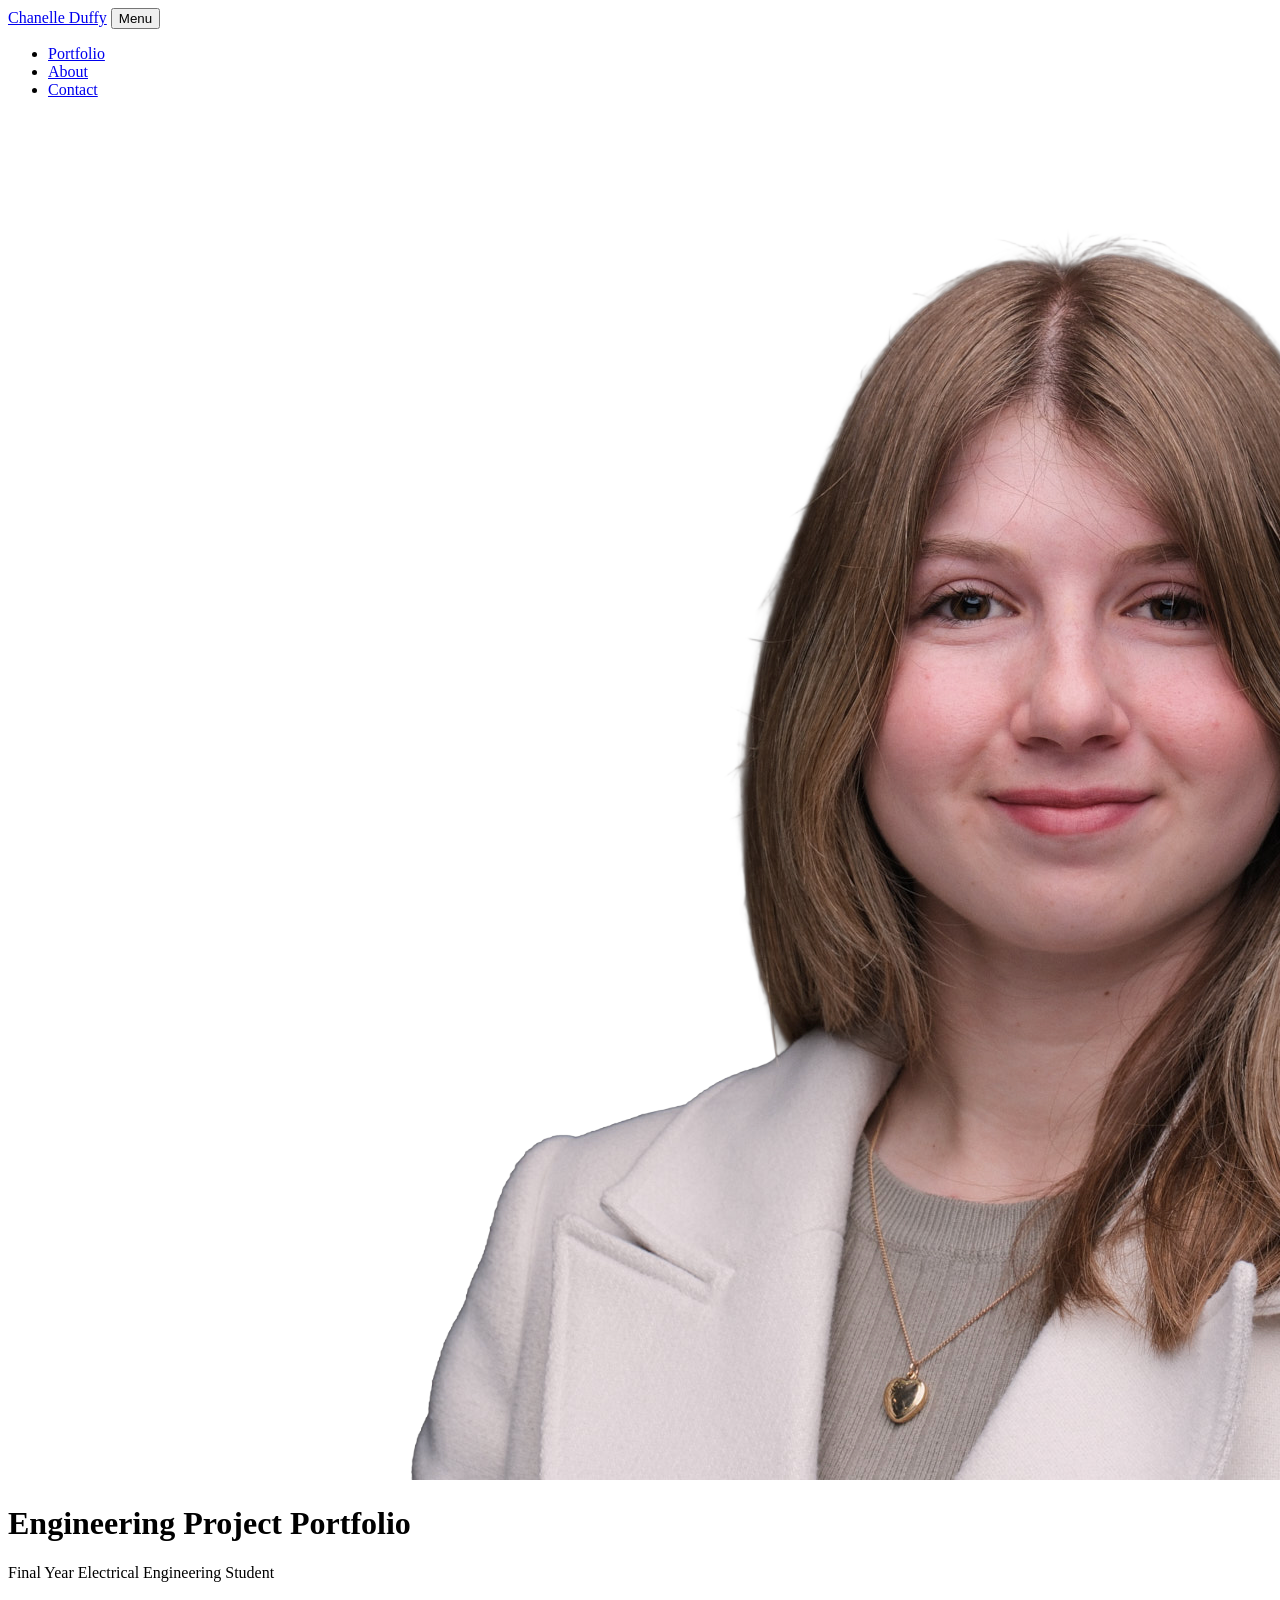
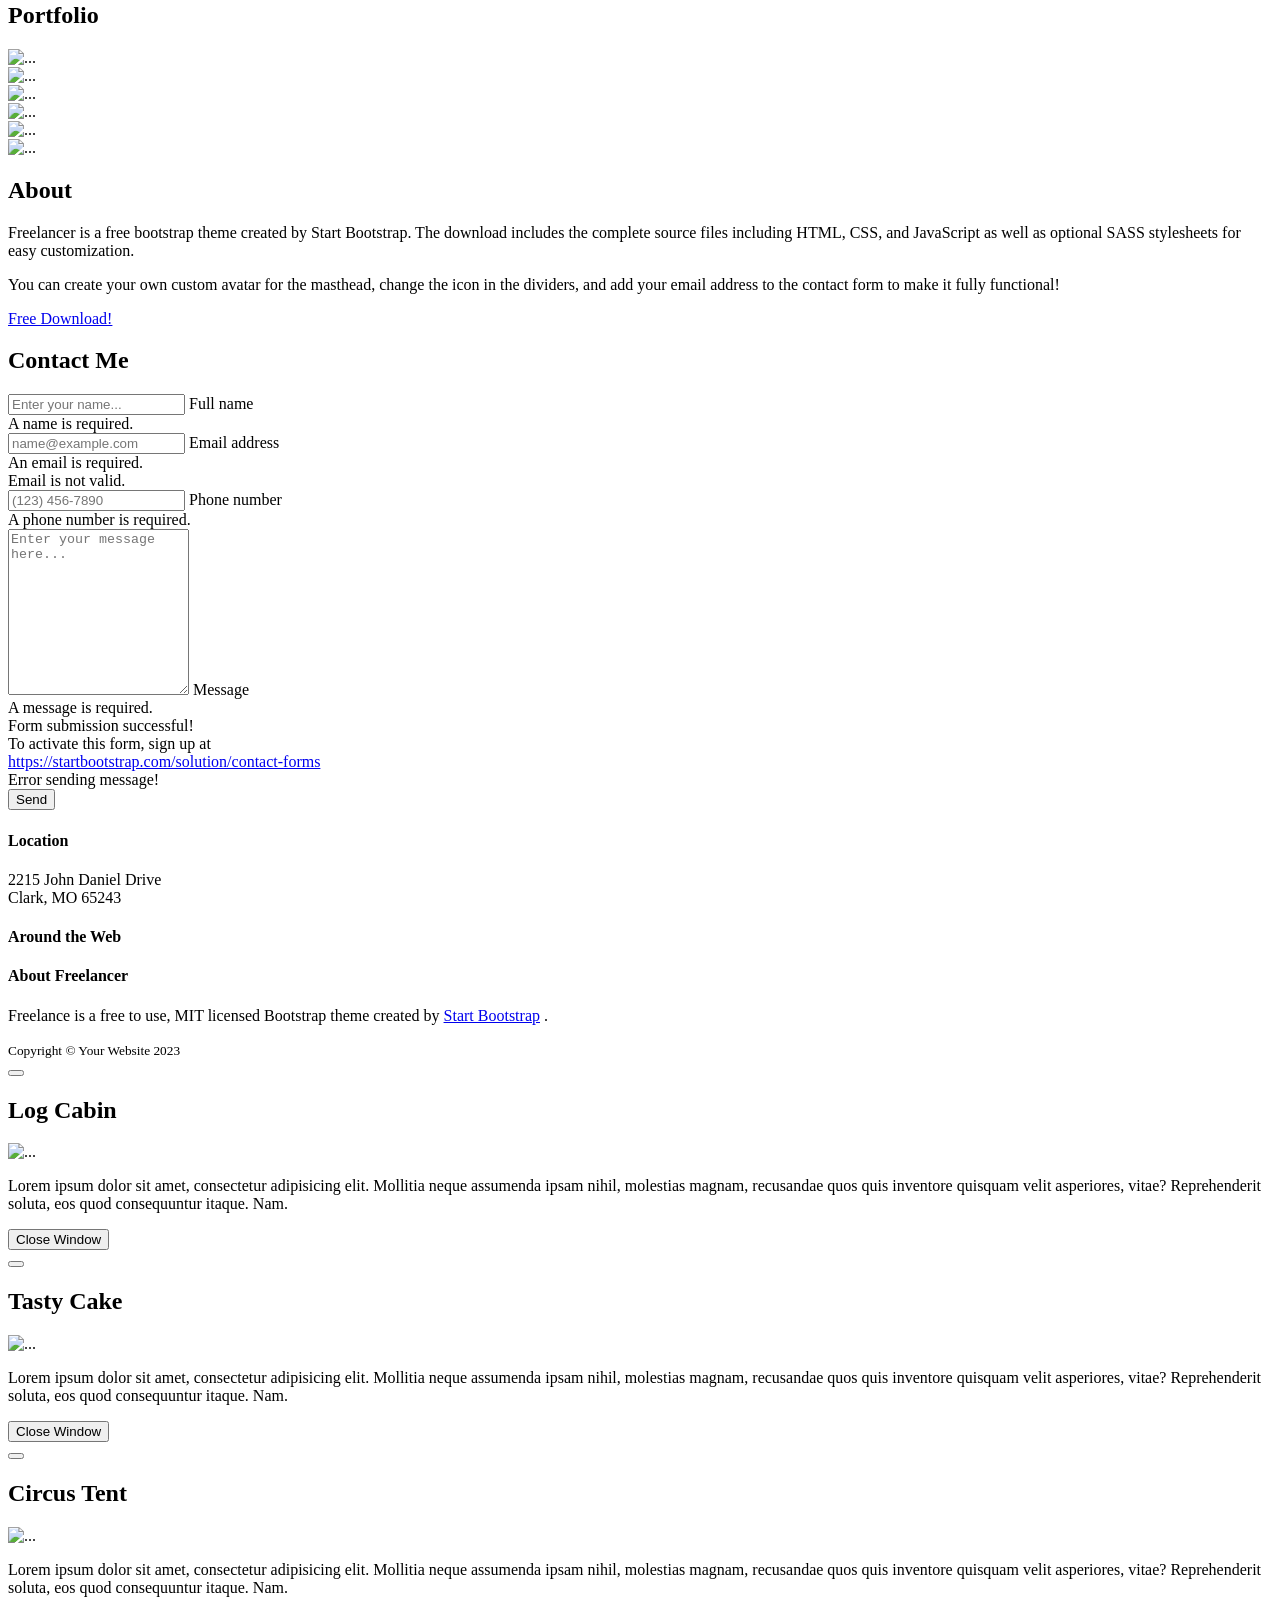
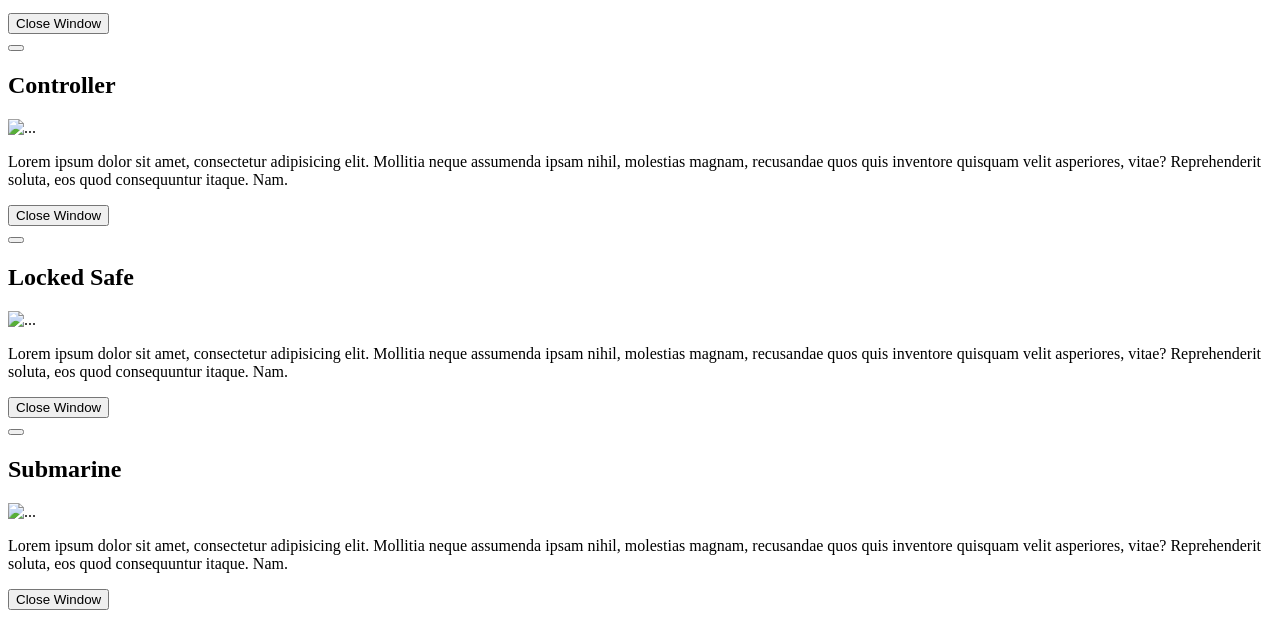
==== index.html @ 6939a4ee "Headshot" ====
<!DOCTYPE html>
<html lang="en">
    <head>
        <meta charset="utf-8" />
        <meta name="viewport" content="width=device-width, initial-scale=1, shrink-to-fit=no" />
        <meta name="description" content="" />
        <meta name="author" content="" />
        <title>Chanelle Duffy | Engineering Portfolio</title>
        <!-- Favicon-->
        <link rel="icon" type="image/x-icon" href="assets/favicon.ico" />
        <!-- Font Awesome icons (free version)-->
        <script src="https://use.fontawesome.com/releases/v6.3.0/js/all.js" crossorigin="anonymous"></script>
        <!-- Google fonts-->
        <link href="https://fonts.googleapis.com/css?family=Montserrat:400,700" rel="stylesheet" type="text/css" />
        <link href="https://fonts.googleapis.com/css?family=Lato:400,700,400italic,700italic" rel="stylesheet" type="text/css" />
        <!-- Core theme CSS (includes Bootstrap)-->
        <link href="css/styles.css" rel="stylesheet" />
    </head>
    <body id="page-top">
        <!-- Navigation-->
        <nav class="navbar navbar-expand-lg bg-secondary text-uppercase fixed-top" id="mainNav">
            <div class="container">
                <a class="navbar-brand" href="#page-top">Chanelle Duffy</a>
                <button class="navbar-toggler text-uppercase font-weight-bold bg-primary text-white rounded" type="button" data-bs-toggle="collapse" data-bs-target="#navbarResponsive" aria-controls="navbarResponsive" aria-expanded="false" aria-label="Toggle navigation">
                    Menu
                    <i class="fas fa-bars"></i>
                </button>
                <div class="collapse navbar-collapse" id="navbarResponsive">
                    <ul class="navbar-nav ms-auto">
                        <li class="nav-item mx-0 mx-lg-1"><a class="nav-link py-3 px-0 px-lg-3 rounded" href="#portfolio">Portfolio</a></li>
                        <li class="nav-item mx-0 mx-lg-1"><a class="nav-link py-3 px-0 px-lg-3 rounded" href="#about">About</a></li>
                        <li class="nav-item mx-0 mx-lg-1"><a class="nav-link py-3 px-0 px-lg-3 rounded" href="#contact">Contact</a></li>
                    </ul>
                </div>
            </div>
        </nav>
        <!-- Masthead-->
        <header class="masthead bg-primary text-white text-center">
            <div class="container d-flex align-items-center flex-column">
                <!-- Masthead Avatar Image-->
                <img class="masthead-avatar mb-5" src="assets/img/headshot.png" alt="..." />
                <!-- Masthead Heading-->
                <h1 class="masthead-heading text-uppercase mb-0">Engineering Project Portfolio</h1>
                <!-- Icon Divider-->
                <div class="divider-custom divider-light">
                    <div class="divider-custom-line"></div>
                    <div class="divider-custom-icon"><i class="fas fa-star"></i></div>
                    <div class="divider-custom-line"></div>
                </div>
                <!-- Masthead Subheading-->
                <p class="masthead-subheading font-weight-light mb-0">Final Year Electrical Engineering Student</p>
            </div>
        </header>
        <!-- Portfolio Section-->
        <section class="page-section portfolio" id="portfolio">
            <div class="container">
                <!-- Portfolio Section Heading-->
                <h2 class="page-section-heading text-center text-uppercase text-secondary mb-0">Portfolio</h2>
                <!-- Icon Divider-->
                <div class="divider-custom">
                    <div class="divider-custom-line"></div>
                    <div class="divider-custom-icon"><i class="fas fa-star"></i></div>
                    <div class="divider-custom-line"></div>
                </div>
                <!-- Portfolio Grid Items-->
                <div class="row justify-content-center">
                    <!-- Portfolio Item 1-->
                    <div class="col-md-6 col-lg-4 mb-5">
                        <div class="portfolio-item mx-auto" data-bs-toggle="modal" data-bs-target="#portfolioModal1">
                            <div class="portfolio-item-caption d-flex align-items-center justify-content-center h-100 w-100">
                                <div class="portfolio-item-caption-content text-center text-white"><i class="fas fa-plus fa-3x"></i></div>
                            </div>
                            <img class="img-fluid" src="assets/img/portfolio/cabin.png" alt="..." />
                        </div>
                    </div>
                    <!-- Portfolio Item 2-->
                    <div class="col-md-6 col-lg-4 mb-5">
                        <div class="portfolio-item mx-auto" data-bs-toggle="modal" data-bs-target="#portfolioModal2">
                            <div class="portfolio-item-caption d-flex align-items-center justify-content-center h-100 w-100">
                                <div class="portfolio-item-caption-content text-center text-white"><i class="fas fa-plus fa-3x"></i></div>
                            </div>
                            <img class="img-fluid" src="assets/img/portfolio/cake.png" alt="..." />
                        </div>
                    </div>
                    <!-- Portfolio Item 3-->
                    <div class="col-md-6 col-lg-4 mb-5">
                        <div class="portfolio-item mx-auto" data-bs-toggle="modal" data-bs-target="#portfolioModal3">
                            <div class="portfolio-item-caption d-flex align-items-center justify-content-center h-100 w-100">
                                <div class="portfolio-item-caption-content text-center text-white"><i class="fas fa-plus fa-3x"></i></div>
                            </div>
                            <img class="img-fluid" src="assets/img/portfolio/circus.png" alt="..." />
                        </div>
                    </div>
                    <!-- Portfolio Item 4-->
                    <div class="col-md-6 col-lg-4 mb-5 mb-lg-0">
                        <div class="portfolio-item mx-auto" data-bs-toggle="modal" data-bs-target="#portfolioModal4">
                            <div class="portfolio-item-caption d-flex align-items-center justify-content-center h-100 w-100">
                                <div class="portfolio-item-caption-content text-center text-white"><i class="fas fa-plus fa-3x"></i></div>
                            </div>
                            <img class="img-fluid" src="assets/img/portfolio/game.png" alt="..." />
                        </div>
                    </div>
                    <!-- Portfolio Item 5-->
                    <div class="col-md-6 col-lg-4 mb-5 mb-md-0">
                        <div class="portfolio-item mx-auto" data-bs-toggle="modal" data-bs-target="#portfolioModal5">
                            <div class="portfolio-item-caption d-flex align-items-center justify-content-center h-100 w-100">
                                <div class="portfolio-item-caption-content text-center text-white"><i class="fas fa-plus fa-3x"></i></div>
                            </div>
                            <img class="img-fluid" src="assets/img/portfolio/safe.png" alt="..." />
                        </div>
                    </div>
                    <!-- Portfolio Item 6-->
                    <div class="col-md-6 col-lg-4">
                        <div class="portfolio-item mx-auto" data-bs-toggle="modal" data-bs-target="#portfolioModal6">
                            <div class="portfolio-item-caption d-flex align-items-center justify-content-center h-100 w-100">
                                <div class="portfolio-item-caption-content text-center text-white"><i class="fas fa-plus fa-3x"></i></div>
                            </div>
                            <img class="img-fluid" src="assets/img/portfolio/submarine.png" alt="..." />
                        </div>
                    </div>
                </div>
            </div>
        </section>
        <!-- About Section-->
        <section class="page-section bg-primary text-white mb-0" id="about">
            <div class="container">
                <!-- About Section Heading-->
                <h2 class="page-section-heading text-center text-uppercase text-white">About</h2>
                <!-- Icon Divider-->
                <div class="divider-custom divider-light">
                    <div class="divider-custom-line"></div>
                    <div class="divider-custom-icon"><i class="fas fa-star"></i></div>
                    <div class="divider-custom-line"></div>
                </div>
                <!-- About Section Content-->
                <div class="row">
                    <div class="col-lg-4 ms-auto"><p class="lead">Freelancer is a free bootstrap theme created by Start Bootstrap. The download includes the complete source files including HTML, CSS, and JavaScript as well as optional SASS stylesheets for easy customization.</p></div>
                    <div class="col-lg-4 me-auto"><p class="lead">You can create your own custom avatar for the masthead, change the icon in the dividers, and add your email address to the contact form to make it fully functional!</p></div>
                </div>
                <!-- About Section Button-->
                <div class="text-center mt-4">
                    <a class="btn btn-xl btn-outline-light" href="https://startbootstrap.com/theme/freelancer/">
                        <i class="fas fa-download me-2"></i>
                        Free Download!
                    </a>
                </div>
            </div>
        </section>
        <!-- Contact Section-->
        <section class="page-section" id="contact">
            <div class="container">
                <!-- Contact Section Heading-->
                <h2 class="page-section-heading text-center text-uppercase text-secondary mb-0">Contact Me</h2>
                <!-- Icon Divider-->
                <div class="divider-custom">
                    <div class="divider-custom-line"></div>
                    <div class="divider-custom-icon"><i class="fas fa-star"></i></div>
                    <div class="divider-custom-line"></div>
                </div>
                <!-- Contact Section Form-->
                <div class="row justify-content-center">
                    <div class="col-lg-8 col-xl-7">
                        <!-- * * * * * * * * * * * * * * *-->
                        <!-- * * SB Forms Contact Form * *-->
                        <!-- * * * * * * * * * * * * * * *-->
                        <!-- This form is pre-integrated with SB Forms.-->
                        <!-- To make this form functional, sign up at-->
                        <!-- https://startbootstrap.com/solution/contact-forms-->
                        <!-- to get an API token!-->
                        <form id="contactForm" data-sb-form-api-token="API_TOKEN">
                            <!-- Name input-->
                            <div class="form-floating mb-3">
                                <input class="form-control" id="name" type="text" placeholder="Enter your name..." data-sb-validations="required" />
                                <label for="name">Full name</label>
                                <div class="invalid-feedback" data-sb-feedback="name:required">A name is required.</div>
                            </div>
                            <!-- Email address input-->
                            <div class="form-floating mb-3">
                                <input class="form-control" id="email" type="email" placeholder="name@example.com" data-sb-validations="required,email" />
                                <label for="email">Email address</label>
                                <div class="invalid-feedback" data-sb-feedback="email:required">An email is required.</div>
                                <div class="invalid-feedback" data-sb-feedback="email:email">Email is not valid.</div>
                            </div>
                            <!-- Phone number input-->
                            <div class="form-floating mb-3">
                                <input class="form-control" id="phone" type="tel" placeholder="(123) 456-7890" data-sb-validations="required" />
                                <label for="phone">Phone number</label>
                                <div class="invalid-feedback" data-sb-feedback="phone:required">A phone number is required.</div>
                            </div>
                            <!-- Message input-->
                            <div class="form-floating mb-3">
                                <textarea class="form-control" id="message" type="text" placeholder="Enter your message here..." style="height: 10rem" data-sb-validations="required"></textarea>
                                <label for="message">Message</label>
                                <div class="invalid-feedback" data-sb-feedback="message:required">A message is required.</div>
                            </div>
                            <!-- Submit success message-->
                            <!---->
                            <!-- This is what your users will see when the form-->
                            <!-- has successfully submitted-->
                            <div class="d-none" id="submitSuccessMessage">
                                <div class="text-center mb-3">
                                    <div class="fw-bolder">Form submission successful!</div>
                                    To activate this form, sign up at
                                    <br />
                                    <a href="https://startbootstrap.com/solution/contact-forms">https://startbootstrap.com/solution/contact-forms</a>
                                </div>
                            </div>
                            <!-- Submit error message-->
                            <!---->
                            <!-- This is what your users will see when there is-->
                            <!-- an error submitting the form-->
                            <div class="d-none" id="submitErrorMessage"><div class="text-center text-danger mb-3">Error sending message!</div></div>
                            <!-- Submit Button-->
                            <button class="btn btn-primary btn-xl disabled" id="submitButton" type="submit">Send</button>
                        </form>
                    </div>
                </div>
            </div>
        </section>
        <!-- Footer-->
        <footer class="footer text-center">
            <div class="container">
                <div class="row">
                    <!-- Footer Location-->
                    <div class="col-lg-4 mb-5 mb-lg-0">
                        <h4 class="text-uppercase mb-4">Location</h4>
                        <p class="lead mb-0">
                            2215 John Daniel Drive
                            <br />
                            Clark, MO 65243
                        </p>
                    </div>
                    <!-- Footer Social Icons-->
                    <div class="col-lg-4 mb-5 mb-lg-0">
                        <h4 class="text-uppercase mb-4">Around the Web</h4>
                        <a class="btn btn-outline-light btn-social mx-1" href="#!"><i class="fab fa-fw fa-facebook-f"></i></a>
                        <a class="btn btn-outline-light btn-social mx-1" href="#!"><i class="fab fa-fw fa-twitter"></i></a>
                        <a class="btn btn-outline-light btn-social mx-1" href="#!"><i class="fab fa-fw fa-linkedin-in"></i></a>
                        <a class="btn btn-outline-light btn-social mx-1" href="#!"><i class="fab fa-fw fa-dribbble"></i></a>
                    </div>
                    <!-- Footer About Text-->
                    <div class="col-lg-4">
                        <h4 class="text-uppercase mb-4">About Freelancer</h4>
                        <p class="lead mb-0">
                            Freelance is a free to use, MIT licensed Bootstrap theme created by
                            <a href="http://startbootstrap.com">Start Bootstrap</a>
                            .
                        </p>
                    </div>
                </div>
            </div>
        </footer>
        <!-- Copyright Section-->
        <div class="copyright py-4 text-center text-white">
            <div class="container"><small>Copyright &copy; Your Website 2023</small></div>
        </div>
        <!-- Portfolio Modals-->
        <!-- Portfolio Modal 1-->
        <div class="portfolio-modal modal fade" id="portfolioModal1" tabindex="-1" aria-labelledby="portfolioModal1" aria-hidden="true">
            <div class="modal-dialog modal-xl">
                <div class="modal-content">
                    <div class="modal-header border-0"><button class="btn-close" type="button" data-bs-dismiss="modal" aria-label="Close"></button></div>
                    <div class="modal-body text-center pb-5">
                        <div class="container">
                            <div class="row justify-content-center">
                                <div class="col-lg-8">
                                    <!-- Portfolio Modal - Title-->
                                    <h2 class="portfolio-modal-title text-secondary text-uppercase mb-0">Log Cabin</h2>
                                    <!-- Icon Divider-->
                                    <div class="divider-custom">
                                        <div class="divider-custom-line"></div>
                                        <div class="divider-custom-icon"><i class="fas fa-star"></i></div>
                                        <div class="divider-custom-line"></div>
                                    </div>
                                    <!-- Portfolio Modal - Image-->
                                    <img class="img-fluid rounded mb-5" src="assets/img/portfolio/cabin.png" alt="..." />
                                    <!-- Portfolio Modal - Text-->
                                    <p class="mb-4">Lorem ipsum dolor sit amet, consectetur adipisicing elit. Mollitia neque assumenda ipsam nihil, molestias magnam, recusandae quos quis inventore quisquam velit asperiores, vitae? Reprehenderit soluta, eos quod consequuntur itaque. Nam.</p>
                                    <button class="btn btn-primary" data-bs-dismiss="modal">
                                        <i class="fas fa-xmark fa-fw"></i>
                                        Close Window
                                    </button>
                                </div>
                            </div>
                        </div>
                    </div>
                </div>
            </div>
        </div>
        <!-- Portfolio Modal 2-->
        <div class="portfolio-modal modal fade" id="portfolioModal2" tabindex="-1" aria-labelledby="portfolioModal2" aria-hidden="true">
            <div class="modal-dialog modal-xl">
                <div class="modal-content">
                    <div class="modal-header border-0"><button class="btn-close" type="button" data-bs-dismiss="modal" aria-label="Close"></button></div>
                    <div class="modal-body text-center pb-5">
                        <div class="container">
                            <div class="row justify-content-center">
                                <div class="col-lg-8">
                                    <!-- Portfolio Modal - Title-->
                                    <h2 class="portfolio-modal-title text-secondary text-uppercase mb-0">Tasty Cake</h2>
                                    <!-- Icon Divider-->
                                    <div class="divider-custom">
                                        <div class="divider-custom-line"></div>
                                        <div class="divider-custom-icon"><i class="fas fa-star"></i></div>
                                        <div class="divider-custom-line"></div>
                                    </div>
                                    <!-- Portfolio Modal - Image-->
                                    <img class="img-fluid rounded mb-5" src="assets/img/portfolio/cake.png" alt="..." />
                                    <!-- Portfolio Modal - Text-->
                                    <p class="mb-4">Lorem ipsum dolor sit amet, consectetur adipisicing elit. Mollitia neque assumenda ipsam nihil, molestias magnam, recusandae quos quis inventore quisquam velit asperiores, vitae? Reprehenderit soluta, eos quod consequuntur itaque. Nam.</p>
                                    <button class="btn btn-primary" data-bs-dismiss="modal">
                                        <i class="fas fa-xmark fa-fw"></i>
                                        Close Window
                                    </button>
                                </div>
                            </div>
                        </div>
                    </div>
                </div>
            </div>
        </div>
        <!-- Portfolio Modal 3-->
        <div class="portfolio-modal modal fade" id="portfolioModal3" tabindex="-1" aria-labelledby="portfolioModal3" aria-hidden="true">
            <div class="modal-dialog modal-xl">
                <div class="modal-content">
                    <div class="modal-header border-0"><button class="btn-close" type="button" data-bs-dismiss="modal" aria-label="Close"></button></div>
                    <div class="modal-body text-center pb-5">
                        <div class="container">
                            <div class="row justify-content-center">
                                <div class="col-lg-8">
                                    <!-- Portfolio Modal - Title-->
                                    <h2 class="portfolio-modal-title text-secondary text-uppercase mb-0">Circus Tent</h2>
                                    <!-- Icon Divider-->
                                    <div class="divider-custom">
                                        <div class="divider-custom-line"></div>
                                        <div class="divider-custom-icon"><i class="fas fa-star"></i></div>
                                        <div class="divider-custom-line"></div>
                                    </div>
                                    <!-- Portfolio Modal - Image-->
                                    <img class="img-fluid rounded mb-5" src="assets/img/portfolio/circus.png" alt="..." />
                                    <!-- Portfolio Modal - Text-->
                                    <p class="mb-4">Lorem ipsum dolor sit amet, consectetur adipisicing elit. Mollitia neque assumenda ipsam nihil, molestias magnam, recusandae quos quis inventore quisquam velit asperiores, vitae? Reprehenderit soluta, eos quod consequuntur itaque. Nam.</p>
                                    <button class="btn btn-primary" data-bs-dismiss="modal">
                                        <i class="fas fa-xmark fa-fw"></i>
                                        Close Window
                                    </button>
                                </div>
                            </div>
                        </div>
                    </div>
                </div>
            </div>
        </div>
        <!-- Portfolio Modal 4-->
        <div class="portfolio-modal modal fade" id="portfolioModal4" tabindex="-1" aria-labelledby="portfolioModal4" aria-hidden="true">
            <div class="modal-dialog modal-xl">
                <div class="modal-content">
                    <div class="modal-header border-0"><button class="btn-close" type="button" data-bs-dismiss="modal" aria-label="Close"></button></div>
                    <div class="modal-body text-center pb-5">
                        <div class="container">
                            <div class="row justify-content-center">
                                <div class="col-lg-8">
                                    <!-- Portfolio Modal - Title-->
                                    <h2 class="portfolio-modal-title text-secondary text-uppercase mb-0">Controller</h2>
                                    <!-- Icon Divider-->
                                    <div class="divider-custom">
                                        <div class="divider-custom-line"></div>
                                        <div class="divider-custom-icon"><i class="fas fa-star"></i></div>
                                        <div class="divider-custom-line"></div>
                                    </div>
                                    <!-- Portfolio Modal - Image-->
                                    <img class="img-fluid rounded mb-5" src="assets/img/portfolio/game.png" alt="..." />
                                    <!-- Portfolio Modal - Text-->
                                    <p class="mb-4">Lorem ipsum dolor sit amet, consectetur adipisicing elit. Mollitia neque assumenda ipsam nihil, molestias magnam, recusandae quos quis inventore quisquam velit asperiores, vitae? Reprehenderit soluta, eos quod consequuntur itaque. Nam.</p>
                                    <button class="btn btn-primary" data-bs-dismiss="modal">
                                        <i class="fas fa-xmark fa-fw"></i>
                                        Close Window
                                    </button>
                                </div>
                            </div>
                        </div>
                    </div>
                </div>
            </div>
        </div>
        <!-- Portfolio Modal 5-->
        <div class="portfolio-modal modal fade" id="portfolioModal5" tabindex="-1" aria-labelledby="portfolioModal5" aria-hidden="true">
            <div class="modal-dialog modal-xl">
                <div class="modal-content">
                    <div class="modal-header border-0"><button class="btn-close" type="button" data-bs-dismiss="modal" aria-label="Close"></button></div>
                    <div class="modal-body text-center pb-5">
                        <div class="container">
                            <div class="row justify-content-center">
                                <div class="col-lg-8">
                                    <!-- Portfolio Modal - Title-->
                                    <h2 class="portfolio-modal-title text-secondary text-uppercase mb-0">Locked Safe</h2>
                                    <!-- Icon Divider-->
                                    <div class="divider-custom">
                                        <div class="divider-custom-line"></div>
                                        <div class="divider-custom-icon"><i class="fas fa-star"></i></div>
                                        <div class="divider-custom-line"></div>
                                    </div>
                                    <!-- Portfolio Modal - Image-->
                                    <img class="img-fluid rounded mb-5" src="assets/img/portfolio/safe.png" alt="..." />
                                    <!-- Portfolio Modal - Text-->
                                    <p class="mb-4">Lorem ipsum dolor sit amet, consectetur adipisicing elit. Mollitia neque assumenda ipsam nihil, molestias magnam, recusandae quos quis inventore quisquam velit asperiores, vitae? Reprehenderit soluta, eos quod consequuntur itaque. Nam.</p>
                                    <button class="btn btn-primary" data-bs-dismiss="modal">
                                        <i class="fas fa-xmark fa-fw"></i>
                                        Close Window
                                    </button>
                                </div>
                            </div>
                        </div>
                    </div>
                </div>
            </div>
        </div>
        <!-- Portfolio Modal 6-->
        <div class="portfolio-modal modal fade" id="portfolioModal6" tabindex="-1" aria-labelledby="portfolioModal6" aria-hidden="true">
            <div class="modal-dialog modal-xl">
                <div class="modal-content">
                    <div class="modal-header border-0"><button class="btn-close" type="button" data-bs-dismiss="modal" aria-label="Close"></button></div>
                    <div class="modal-body text-center pb-5">
                        <div class="container">
                            <div class="row justify-content-center">
                                <div class="col-lg-8">
                                    <!-- Portfolio Modal - Title-->
                                    <h2 class="portfolio-modal-title text-secondary text-uppercase mb-0">Submarine</h2>
                                    <!-- Icon Divider-->
                                    <div class="divider-custom">
                                        <div class="divider-custom-line"></div>
                                        <div class="divider-custom-icon"><i class="fas fa-star"></i></div>
                                        <div class="divider-custom-line"></div>
                                    </div>
                                    <!-- Portfolio Modal - Image-->
                                    <img class="img-fluid rounded mb-5" src="assets/img/portfolio/submarine.png" alt="..." />
                                    <!-- Portfolio Modal - Text-->
                                    <p class="mb-4">Lorem ipsum dolor sit amet, consectetur adipisicing elit. Mollitia neque assumenda ipsam nihil, molestias magnam, recusandae quos quis inventore quisquam velit asperiores, vitae? Reprehenderit soluta, eos quod consequuntur itaque. Nam.</p>
                                    <button class="btn btn-primary" data-bs-dismiss="modal">
                                        <i class="fas fa-xmark fa-fw"></i>
                                        Close Window
                                    </button>
                                </div>
                            </div>
                        </div>
                    </div>
                </div>
            </div>
        </div>
        <!-- Bootstrap core JS-->
        <script src="https://cdn.jsdelivr.net/npm/bootstrap@5.2.3/dist/js/bootstrap.bundle.min.js"></script>
        <!-- Core theme JS-->
        <script src="js/scripts.js"></script>
        <!-- * * * * * * * * * * * * * * * * * * * * * * * * * * * * * * * * * * * * * * * *-->
        <!-- * *                               SB Forms JS                               * *-->
        <!-- * * Activate your form at https://startbootstrap.com/solution/contact-forms * *-->
        <!-- * * * * * * * * * * * * * * * * * * * * * * * * * * * * * * * * * * * * * * * *-->
        <script src="https://cdn.startbootstrap.com/sb-forms-latest.js"></script>
    </body>
</html>
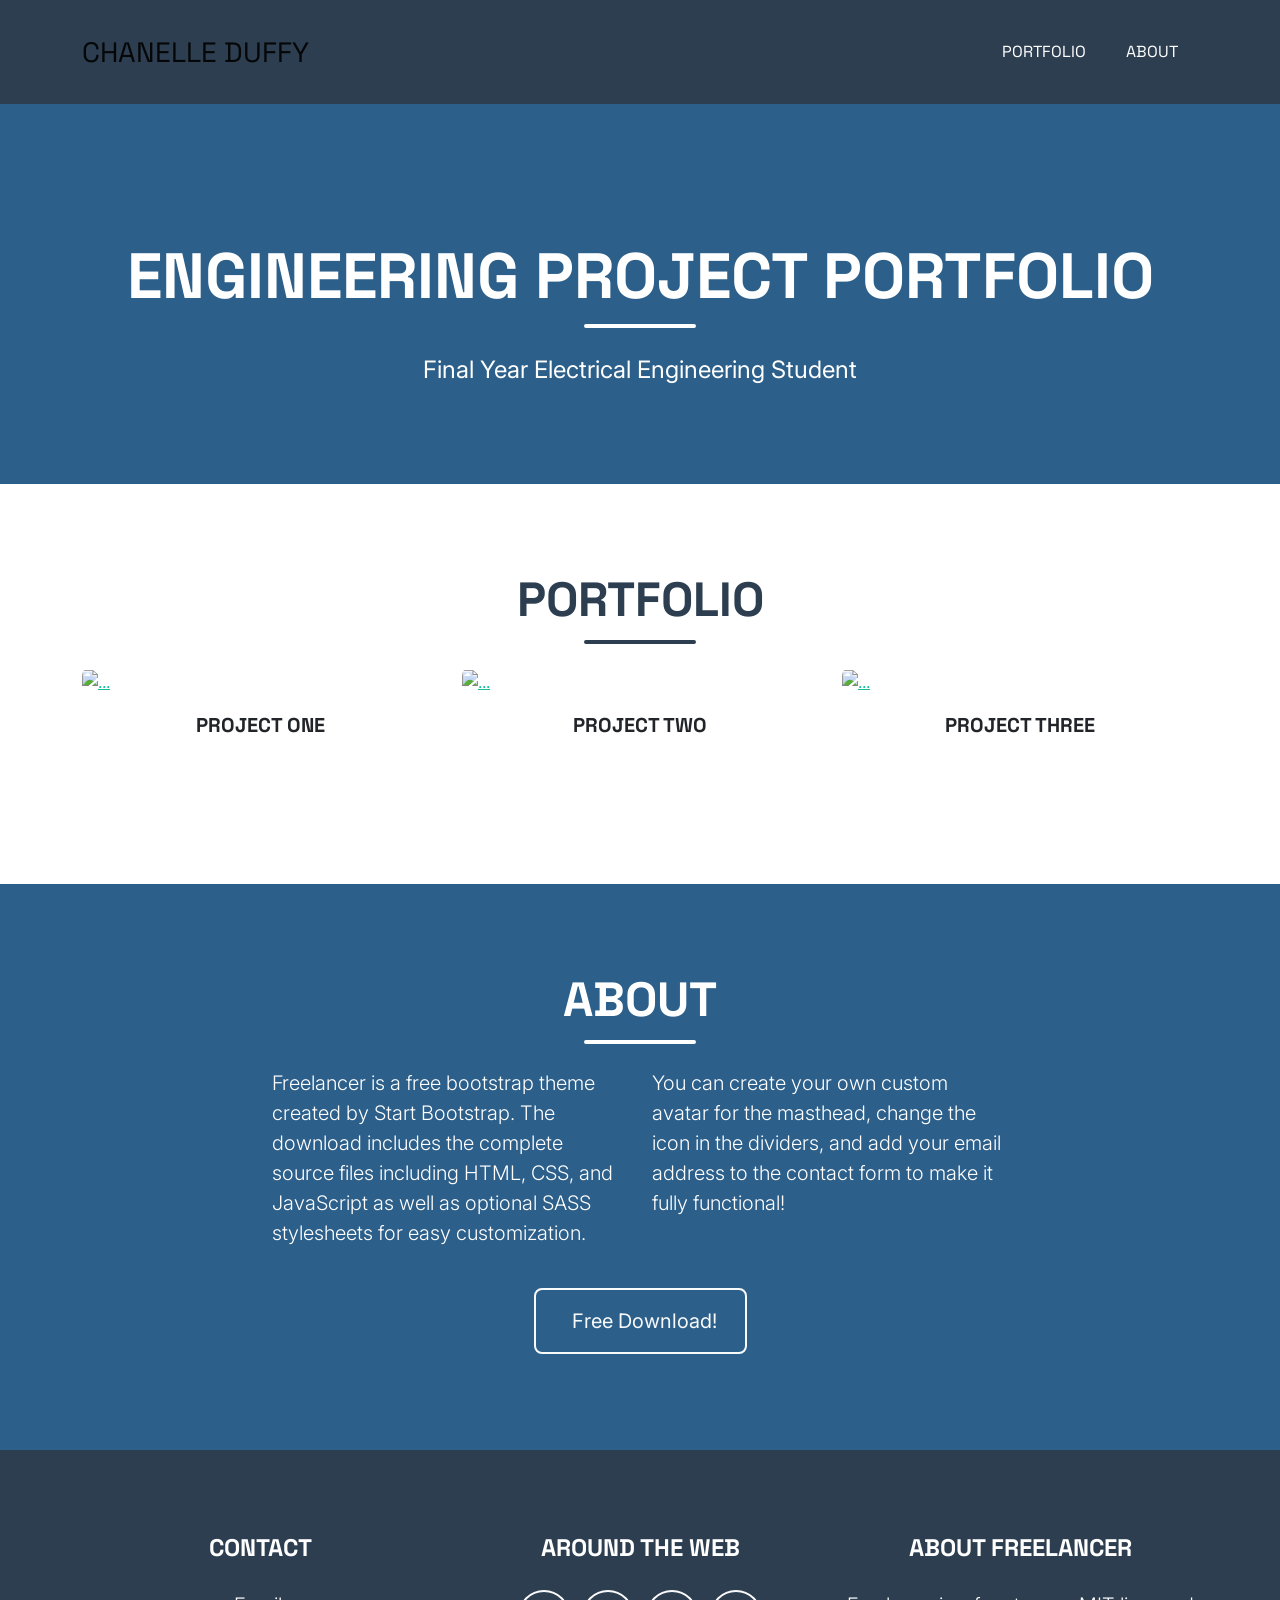
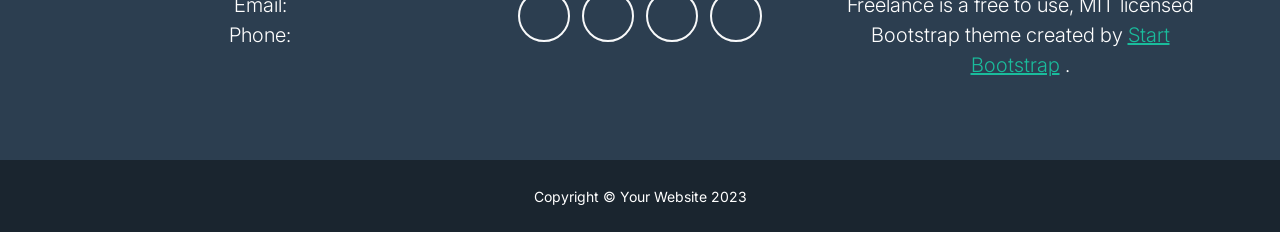
==== commit 8db31d1f: "New fonts" ====
--- a/index.html
+++ b/index.html
@@ -11,8 +11,8 @@
         <!-- Font Awesome icons (free version)-->
         <script src="https://use.fontawesome.com/releases/v6.3.0/js/all.js" crossorigin="anonymous"></script>
         <!-- Google fonts-->
-        <link href="https://fonts.googleapis.com/css?family=Montserrat:400,700" rel="stylesheet" type="text/css" />
-        <link href="https://fonts.googleapis.com/css?family=Lato:400,700,400italic,700italic" rel="stylesheet" type="text/css" />
+        
+        <link href="https://fonts.googleapis.com/css2?family=Space+Grotesk:wght@400;700&family=Inter:wght@400;700&display=swap" rel="stylesheet" />
         <!-- Core theme CSS (includes Bootstrap)-->
         <link href="css/styles.css" rel="stylesheet" />
     </head>
@@ -29,22 +29,19 @@
                     <ul class="navbar-nav ms-auto">
                         <li class="nav-item mx-0 mx-lg-1"><a class="nav-link py-3 px-0 px-lg-3 rounded" href="#portfolio">Portfolio</a></li>
                         <li class="nav-item mx-0 mx-lg-1"><a class="nav-link py-3 px-0 px-lg-3 rounded" href="#about">About</a></li>
-                        <li class="nav-item mx-0 mx-lg-1"><a class="nav-link py-3 px-0 px-lg-3 rounded" href="#contact">Contact</a></li>
                     </ul>
                 </div>
             </div>
         </nav>
         <!-- Masthead-->
-        <header class="masthead bg-primary text-white text-center">
+        <header class="masthead text-white text-center">
             <div class="container d-flex align-items-center flex-column">
                 <!-- Masthead Avatar Image-->
-                <img class="masthead-avatar mb-5" src="assets/img/headshot.png" alt="..." />
+                <div class="mb-5"></div>
                 <!-- Masthead Heading-->
                 <h1 class="masthead-heading text-uppercase mb-0">Engineering Project Portfolio</h1>
-                <!-- Icon Divider-->
+                <!-- Spacer Line-->
                 <div class="divider-custom divider-light">
-                    <div class="divider-custom-line"></div>
-                    <div class="divider-custom-icon"><i class="fas fa-star"></i></div>
                     <div class="divider-custom-line"></div>
                 </div>
                 <!-- Masthead Subheading-->
@@ -56,80 +53,51 @@
             <div class="container">
                 <!-- Portfolio Section Heading-->
                 <h2 class="page-section-heading text-center text-uppercase text-secondary mb-0">Portfolio</h2>
-                <!-- Icon Divider-->
+                <!-- Spacer Line-->
                 <div class="divider-custom">
                     <div class="divider-custom-line"></div>
-                    <div class="divider-custom-icon"><i class="fas fa-star"></i></div>
-                    <div class="divider-custom-line"></div>
                 </div>
-                <!-- Portfolio Grid Items-->
                 <div class="row justify-content-center">
                     <!-- Portfolio Item 1-->
                     <div class="col-md-6 col-lg-4 mb-5">
-                        <div class="portfolio-item mx-auto" data-bs-toggle="modal" data-bs-target="#portfolioModal1">
+                        <a class="portfolio-item mx-auto d-block" href="project1.html">
                             <div class="portfolio-item-caption d-flex align-items-center justify-content-center h-100 w-100">
-                                <div class="portfolio-item-caption-content text-center text-white"><i class="fas fa-plus fa-3x"></i></div>
+                                <div class="portfolio-item-caption-content text-center text-white"><i class="fas fa-arrow-right fa-3x"></i></div>
                             </div>
                             <img class="img-fluid" src="assets/img/portfolio/cabin.png" alt="..." />
-                        </div>
+                        </a>
+                        <h5 class="text-center text-uppercase mt-3 mb-0">Project One</h5>
                     </div>
                     <!-- Portfolio Item 2-->
                     <div class="col-md-6 col-lg-4 mb-5">
-                        <div class="portfolio-item mx-auto" data-bs-toggle="modal" data-bs-target="#portfolioModal2">
+                        <a class="portfolio-item mx-auto d-block" href="project2.html">
                             <div class="portfolio-item-caption d-flex align-items-center justify-content-center h-100 w-100">
-                                <div class="portfolio-item-caption-content text-center text-white"><i class="fas fa-plus fa-3x"></i></div>
+                                <div class="portfolio-item-caption-content text-center text-white"><i class="fas fa-arrow-right fa-3x"></i></div>
                             </div>
                             <img class="img-fluid" src="assets/img/portfolio/cake.png" alt="..." />
-                        </div>
+                        </a>
+                        <h5 class="text-center text-uppercase mt-3 mb-0">Project Two</h5>
                     </div>
                     <!-- Portfolio Item 3-->
                     <div class="col-md-6 col-lg-4 mb-5">
-                        <div class="portfolio-item mx-auto" data-bs-toggle="modal" data-bs-target="#portfolioModal3">
+                        <a class="portfolio-item mx-auto d-block" href="project3.html">
                             <div class="portfolio-item-caption d-flex align-items-center justify-content-center h-100 w-100">
-                                <div class="portfolio-item-caption-content text-center text-white"><i class="fas fa-plus fa-3x"></i></div>
+                                <div class="portfolio-item-caption-content text-center text-white"><i class="fas fa-arrow-right fa-3x"></i></div>
                             </div>
                             <img class="img-fluid" src="assets/img/portfolio/circus.png" alt="..." />
-                        </div>
-                    </div>
-                    <!-- Portfolio Item 4-->
-                    <div class="col-md-6 col-lg-4 mb-5 mb-lg-0">
-                        <div class="portfolio-item mx-auto" data-bs-toggle="modal" data-bs-target="#portfolioModal4">
-                            <div class="portfolio-item-caption d-flex align-items-center justify-content-center h-100 w-100">
-                                <div class="portfolio-item-caption-content text-center text-white"><i class="fas fa-plus fa-3x"></i></div>
-                            </div>
-                            <img class="img-fluid" src="assets/img/portfolio/game.png" alt="..." />
-                        </div>
-                    </div>
-                    <!-- Portfolio Item 5-->
-                    <div class="col-md-6 col-lg-4 mb-5 mb-md-0">
-                        <div class="portfolio-item mx-auto" data-bs-toggle="modal" data-bs-target="#portfolioModal5">
-                            <div class="portfolio-item-caption d-flex align-items-center justify-content-center h-100 w-100">
-                                <div class="portfolio-item-caption-content text-center text-white"><i class="fas fa-plus fa-3x"></i></div>
-                            </div>
-                            <img class="img-fluid" src="assets/img/portfolio/safe.png" alt="..." />
-                        </div>
-                    </div>
-                    <!-- Portfolio Item 6-->
-                    <div class="col-md-6 col-lg-4">
-                        <div class="portfolio-item mx-auto" data-bs-toggle="modal" data-bs-target="#portfolioModal6">
-                            <div class="portfolio-item-caption d-flex align-items-center justify-content-center h-100 w-100">
-                                <div class="portfolio-item-caption-content text-center text-white"><i class="fas fa-plus fa-3x"></i></div>
-                            </div>
-                            <img class="img-fluid" src="assets/img/portfolio/submarine.png" alt="..." />
-                        </div>
+                        </a>
+                        <h5 class="text-center text-uppercase mt-3 mb-0">Project Three</h5>
                     </div>
                 </div>
             </div>
         </section>
         <!-- About Section-->
-        <section class="page-section bg-primary text-white mb-0" id="about">
+        <section class="page-section bg-professional-blue text-white mb-0" id="about">
             <div class="container">
                 <!-- About Section Heading-->
                 <h2 class="page-section-heading text-center text-uppercase text-white">About</h2>
-                <!-- Icon Divider-->
+                <!-- Spacer Line-->
                 <div class="divider-custom divider-light">
-                    <div class="divider-custom-line"></div>
-                    <div class="divider-custom-icon"><i class="fas fa-star"></i></div>
                     <div class="divider-custom-line"></div>
                 </div>
                 <!-- About Section Content-->
@@ -146,88 +114,17 @@
                 </div>
             </div>
         </section>
-        <!-- Contact Section-->
-        <section class="page-section" id="contact">
-            <div class="container">
-                <!-- Contact Section Heading-->
-                <h2 class="page-section-heading text-center text-uppercase text-secondary mb-0">Contact Me</h2>
-                <!-- Icon Divider-->
-                <div class="divider-custom">
-                    <div class="divider-custom-line"></div>
-                    <div class="divider-custom-icon"><i class="fas fa-star"></i></div>
-                    <div class="divider-custom-line"></div>
-                </div>
-                <!-- Contact Section Form-->
-                <div class="row justify-content-center">
-                    <div class="col-lg-8 col-xl-7">
-                        <!-- * * * * * * * * * * * * * * *-->
-                        <!-- * * SB Forms Contact Form * *-->
-                        <!-- * * * * * * * * * * * * * * *-->
-                        <!-- This form is pre-integrated with SB Forms.-->
-                        <!-- To make this form functional, sign up at-->
-                        <!-- https://startbootstrap.com/solution/contact-forms-->
-                        <!-- to get an API token!-->
-                        <form id="contactForm" data-sb-form-api-token="API_TOKEN">
-                            <!-- Name input-->
-                            <div class="form-floating mb-3">
-                                <input class="form-control" id="name" type="text" placeholder="Enter your name..." data-sb-validations="required" />
-                                <label for="name">Full name</label>
-                                <div class="invalid-feedback" data-sb-feedback="name:required">A name is required.</div>
-                            </div>
-                            <!-- Email address input-->
-                            <div class="form-floating mb-3">
-                                <input class="form-control" id="email" type="email" placeholder="name@example.com" data-sb-validations="required,email" />
-                                <label for="email">Email address</label>
-                                <div class="invalid-feedback" data-sb-feedback="email:required">An email is required.</div>
-                                <div class="invalid-feedback" data-sb-feedback="email:email">Email is not valid.</div>
-                            </div>
-                            <!-- Phone number input-->
-                            <div class="form-floating mb-3">
-                                <input class="form-control" id="phone" type="tel" placeholder="(123) 456-7890" data-sb-validations="required" />
-                                <label for="phone">Phone number</label>
-                                <div class="invalid-feedback" data-sb-feedback="phone:required">A phone number is required.</div>
-                            </div>
-                            <!-- Message input-->
-                            <div class="form-floating mb-3">
-                                <textarea class="form-control" id="message" type="text" placeholder="Enter your message here..." style="height: 10rem" data-sb-validations="required"></textarea>
-                                <label for="message">Message</label>
-                                <div class="invalid-feedback" data-sb-feedback="message:required">A message is required.</div>
-                            </div>
-                            <!-- Submit success message-->
-                            <!---->
-                            <!-- This is what your users will see when the form-->
-                            <!-- has successfully submitted-->
-                            <div class="d-none" id="submitSuccessMessage">
-                                <div class="text-center mb-3">
-                                    <div class="fw-bolder">Form submission successful!</div>
-                                    To activate this form, sign up at
-                                    <br />
-                                    <a href="https://startbootstrap.com/solution/contact-forms">https://startbootstrap.com/solution/contact-forms</a>
-                                </div>
-                            </div>
-                            <!-- Submit error message-->
-                            <!---->
-                            <!-- This is what your users will see when there is-->
-                            <!-- an error submitting the form-->
-                            <div class="d-none" id="submitErrorMessage"><div class="text-center text-danger mb-3">Error sending message!</div></div>
-                            <!-- Submit Button-->
-                            <button class="btn btn-primary btn-xl disabled" id="submitButton" type="submit">Send</button>
-                        </form>
-                    </div>
-                </div>
-            </div>
-        </section>
         <!-- Footer-->
         <footer class="footer text-center">
             <div class="container">
                 <div class="row">
-                    <!-- Footer Location-->
+                    <!-- Footer Contact-->
                     <div class="col-lg-4 mb-5 mb-lg-0">
-                        <h4 class="text-uppercase mb-4">Location</h4>
+                        <h4 class="text-uppercase mb-4">Contact</h4>
                         <p class="lead mb-0">
-                            2215 John Daniel Drive
+                            Email:
                             <br />
-                            Clark, MO 65243
+                            Phone:
                         </p>
                     </div>
                     <!-- Footer Social Icons-->
@@ -254,207 +151,9 @@
         <div class="copyright py-4 text-center text-white">
             <div class="container"><small>Copyright &copy; Your Website 2023</small></div>
         </div>
-        <!-- Portfolio Modals-->
-        <!-- Portfolio Modal 1-->
-        <div class="portfolio-modal modal fade" id="portfolioModal1" tabindex="-1" aria-labelledby="portfolioModal1" aria-hidden="true">
-            <div class="modal-dialog modal-xl">
-                <div class="modal-content">
-                    <div class="modal-header border-0"><button class="btn-close" type="button" data-bs-dismiss="modal" aria-label="Close"></button></div>
-                    <div class="modal-body text-center pb-5">
-                        <div class="container">
-                            <div class="row justify-content-center">
-                                <div class="col-lg-8">
-                                    <!-- Portfolio Modal - Title-->
-                                    <h2 class="portfolio-modal-title text-secondary text-uppercase mb-0">Log Cabin</h2>
-                                    <!-- Icon Divider-->
-                                    <div class="divider-custom">
-                                        <div class="divider-custom-line"></div>
-                                        <div class="divider-custom-icon"><i class="fas fa-star"></i></div>
-                                        <div class="divider-custom-line"></div>
-                                    </div>
-                                    <!-- Portfolio Modal - Image-->
-                                    <img class="img-fluid rounded mb-5" src="assets/img/portfolio/cabin.png" alt="..." />
-                                    <!-- Portfolio Modal - Text-->
-                                    <p class="mb-4">Lorem ipsum dolor sit amet, consectetur adipisicing elit. Mollitia neque assumenda ipsam nihil, molestias magnam, recusandae quos quis inventore quisquam velit asperiores, vitae? Reprehenderit soluta, eos quod consequuntur itaque. Nam.</p>
-                                    <button class="btn btn-primary" data-bs-dismiss="modal">
-                                        <i class="fas fa-xmark fa-fw"></i>
-                                        Close Window
-                                    </button>
-                                </div>
-                            </div>
-                        </div>
-                    </div>
-                </div>
-            </div>
-        </div>
-        <!-- Portfolio Modal 2-->
-        <div class="portfolio-modal modal fade" id="portfolioModal2" tabindex="-1" aria-labelledby="portfolioModal2" aria-hidden="true">
-            <div class="modal-dialog modal-xl">
-                <div class="modal-content">
-                    <div class="modal-header border-0"><button class="btn-close" type="button" data-bs-dismiss="modal" aria-label="Close"></button></div>
-                    <div class="modal-body text-center pb-5">
-                        <div class="container">
-                            <div class="row justify-content-center">
-                                <div class="col-lg-8">
-                                    <!-- Portfolio Modal - Title-->
-                                    <h2 class="portfolio-modal-title text-secondary text-uppercase mb-0">Tasty Cake</h2>
-                                    <!-- Icon Divider-->
-                                    <div class="divider-custom">
-                                        <div class="divider-custom-line"></div>
-                                        <div class="divider-custom-icon"><i class="fas fa-star"></i></div>
-                                        <div class="divider-custom-line"></div>
-                                    </div>
-                                    <!-- Portfolio Modal - Image-->
-                                    <img class="img-fluid rounded mb-5" src="assets/img/portfolio/cake.png" alt="..." />
-                                    <!-- Portfolio Modal - Text-->
-                                    <p class="mb-4">Lorem ipsum dolor sit amet, consectetur adipisicing elit. Mollitia neque assumenda ipsam nihil, molestias magnam, recusandae quos quis inventore quisquam velit asperiores, vitae? Reprehenderit soluta, eos quod consequuntur itaque. Nam.</p>
-                                    <button class="btn btn-primary" data-bs-dismiss="modal">
-                                        <i class="fas fa-xmark fa-fw"></i>
-                                        Close Window
-                                    </button>
-                                </div>
-                            </div>
-                        </div>
-                    </div>
-                </div>
-            </div>
-        </div>
-        <!-- Portfolio Modal 3-->
-        <div class="portfolio-modal modal fade" id="portfolioModal3" tabindex="-1" aria-labelledby="portfolioModal3" aria-hidden="true">
-            <div class="modal-dialog modal-xl">
-                <div class="modal-content">
-                    <div class="modal-header border-0"><button class="btn-close" type="button" data-bs-dismiss="modal" aria-label="Close"></button></div>
-                    <div class="modal-body text-center pb-5">
-                        <div class="container">
-                            <div class="row justify-content-center">
-                                <div class="col-lg-8">
-                                    <!-- Portfolio Modal - Title-->
-                                    <h2 class="portfolio-modal-title text-secondary text-uppercase mb-0">Circus Tent</h2>
-                                    <!-- Icon Divider-->
-                                    <div class="divider-custom">
-                                        <div class="divider-custom-line"></div>
-                                        <div class="divider-custom-icon"><i class="fas fa-star"></i></div>
-                                        <div class="divider-custom-line"></div>
-                                    </div>
-                                    <!-- Portfolio Modal - Image-->
-                                    <img class="img-fluid rounded mb-5" src="assets/img/portfolio/circus.png" alt="..." />
-                                    <!-- Portfolio Modal - Text-->
-                                    <p class="mb-4">Lorem ipsum dolor sit amet, consectetur adipisicing elit. Mollitia neque assumenda ipsam nihil, molestias magnam, recusandae quos quis inventore quisquam velit asperiores, vitae? Reprehenderit soluta, eos quod consequuntur itaque. Nam.</p>
-                                    <button class="btn btn-primary" data-bs-dismiss="modal">
-                                        <i class="fas fa-xmark fa-fw"></i>
-                                        Close Window
-                                    </button>
-                                </div>
-                            </div>
-                        </div>
-                    </div>
-                </div>
-            </div>
-        </div>
-        <!-- Portfolio Modal 4-->
-        <div class="portfolio-modal modal fade" id="portfolioModal4" tabindex="-1" aria-labelledby="portfolioModal4" aria-hidden="true">
-            <div class="modal-dialog modal-xl">
-                <div class="modal-content">
-                    <div class="modal-header border-0"><button class="btn-close" type="button" data-bs-dismiss="modal" aria-label="Close"></button></div>
-                    <div class="modal-body text-center pb-5">
-                        <div class="container">
-                            <div class="row justify-content-center">
-                                <div class="col-lg-8">
-                                    <!-- Portfolio Modal - Title-->
-                                    <h2 class="portfolio-modal-title text-secondary text-uppercase mb-0">Controller</h2>
-                                    <!-- Icon Divider-->
-                                    <div class="divider-custom">
-                                        <div class="divider-custom-line"></div>
-                                        <div class="divider-custom-icon"><i class="fas fa-star"></i></div>
-                                        <div class="divider-custom-line"></div>
-                                    </div>
-                                    <!-- Portfolio Modal - Image-->
-                                    <img class="img-fluid rounded mb-5" src="assets/img/portfolio/game.png" alt="..." />
-                                    <!-- Portfolio Modal - Text-->
-                                    <p class="mb-4">Lorem ipsum dolor sit amet, consectetur adipisicing elit. Mollitia neque assumenda ipsam nihil, molestias magnam, recusandae quos quis inventore quisquam velit asperiores, vitae? Reprehenderit soluta, eos quod consequuntur itaque. Nam.</p>
-                                    <button class="btn btn-primary" data-bs-dismiss="modal">
-                                        <i class="fas fa-xmark fa-fw"></i>
-                                        Close Window
-                                    </button>
-                                </div>
-                            </div>
-                        </div>
-                    </div>
-                </div>
-            </div>
-        </div>
-        <!-- Portfolio Modal 5-->
-        <div class="portfolio-modal modal fade" id="portfolioModal5" tabindex="-1" aria-labelledby="portfolioModal5" aria-hidden="true">
-            <div class="modal-dialog modal-xl">
-                <div class="modal-content">
-                    <div class="modal-header border-0"><button class="btn-close" type="button" data-bs-dismiss="modal" aria-label="Close"></button></div>
-                    <div class="modal-body text-center pb-5">
-                        <div class="container">
-                            <div class="row justify-content-center">
-                                <div class="col-lg-8">
-                                    <!-- Portfolio Modal - Title-->
-                                    <h2 class="portfolio-modal-title text-secondary text-uppercase mb-0">Locked Safe</h2>
-                                    <!-- Icon Divider-->
-                                    <div class="divider-custom">
-                                        <div class="divider-custom-line"></div>
-                                        <div class="divider-custom-icon"><i class="fas fa-star"></i></div>
-                                        <div class="divider-custom-line"></div>
-                                    </div>
-                                    <!-- Portfolio Modal - Image-->
-                                    <img class="img-fluid rounded mb-5" src="assets/img/portfolio/safe.png" alt="..." />
-                                    <!-- Portfolio Modal - Text-->
-                                    <p class="mb-4">Lorem ipsum dolor sit amet, consectetur adipisicing elit. Mollitia neque assumenda ipsam nihil, molestias magnam, recusandae quos quis inventore quisquam velit asperiores, vitae? Reprehenderit soluta, eos quod consequuntur itaque. Nam.</p>
-                                    <button class="btn btn-primary" data-bs-dismiss="modal">
-                                        <i class="fas fa-xmark fa-fw"></i>
-                                        Close Window
-                                    </button>
-                                </div>
-                            </div>
-                        </div>
-                    </div>
-                </div>
-            </div>
-        </div>
-        <!-- Portfolio Modal 6-->
-        <div class="portfolio-modal modal fade" id="portfolioModal6" tabindex="-1" aria-labelledby="portfolioModal6" aria-hidden="true">
-            <div class="modal-dialog modal-xl">
-                <div class="modal-content">
-                    <div class="modal-header border-0"><button class="btn-close" type="button" data-bs-dismiss="modal" aria-label="Close"></button></div>
-                    <div class="modal-body text-center pb-5">
-                        <div class="container">
-                            <div class="row justify-content-center">
-                                <div class="col-lg-8">
-                                    <!-- Portfolio Modal - Title-->
-                                    <h2 class="portfolio-modal-title text-secondary text-uppercase mb-0">Submarine</h2>
-                                    <!-- Icon Divider-->
-                                    <div class="divider-custom">
-                                        <div class="divider-custom-line"></div>
-                                        <div class="divider-custom-icon"><i class="fas fa-star"></i></div>
-                                        <div class="divider-custom-line"></div>
-                                    </div>
-                                    <!-- Portfolio Modal - Image-->
-                                    <img class="img-fluid rounded mb-5" src="assets/img/portfolio/submarine.png" alt="..." />
-                                    <!-- Portfolio Modal - Text-->
-                                    <p class="mb-4">Lorem ipsum dolor sit amet, consectetur adipisicing elit. Mollitia neque assumenda ipsam nihil, molestias magnam, recusandae quos quis inventore quisquam velit asperiores, vitae? Reprehenderit soluta, eos quod consequuntur itaque. Nam.</p>
-                                    <button class="btn btn-primary" data-bs-dismiss="modal">
-                                        <i class="fas fa-xmark fa-fw"></i>
-                                        Close Window
-                                    </button>
-                                </div>
-                            </div>
-                        </div>
-                    </div>
-                </div>
-            </div>
-        </div>
         <!-- Bootstrap core JS-->
         <script src="https://cdn.jsdelivr.net/npm/bootstrap@5.2.3/dist/js/bootstrap.bundle.min.js"></script>
         <!-- Core theme JS-->
         <script src="js/scripts.js"></script>
-        <!-- * * * * * * * * * * * * * * * * * * * * * * * * * * * * * * * * * * * * * * * *-->
-        <!-- * *                               SB Forms JS                               * *-->
-        <!-- * * Activate your form at https://startbootstrap.com/solution/contact-forms * *-->
-        <!-- * * * * * * * * * * * * * * * * * * * * * * * * * * * * * * * * * * * * * * * *-->
-        <script src="https://cdn.startbootstrap.com/sb-forms-latest.js"></script>
     </body>
 </html>
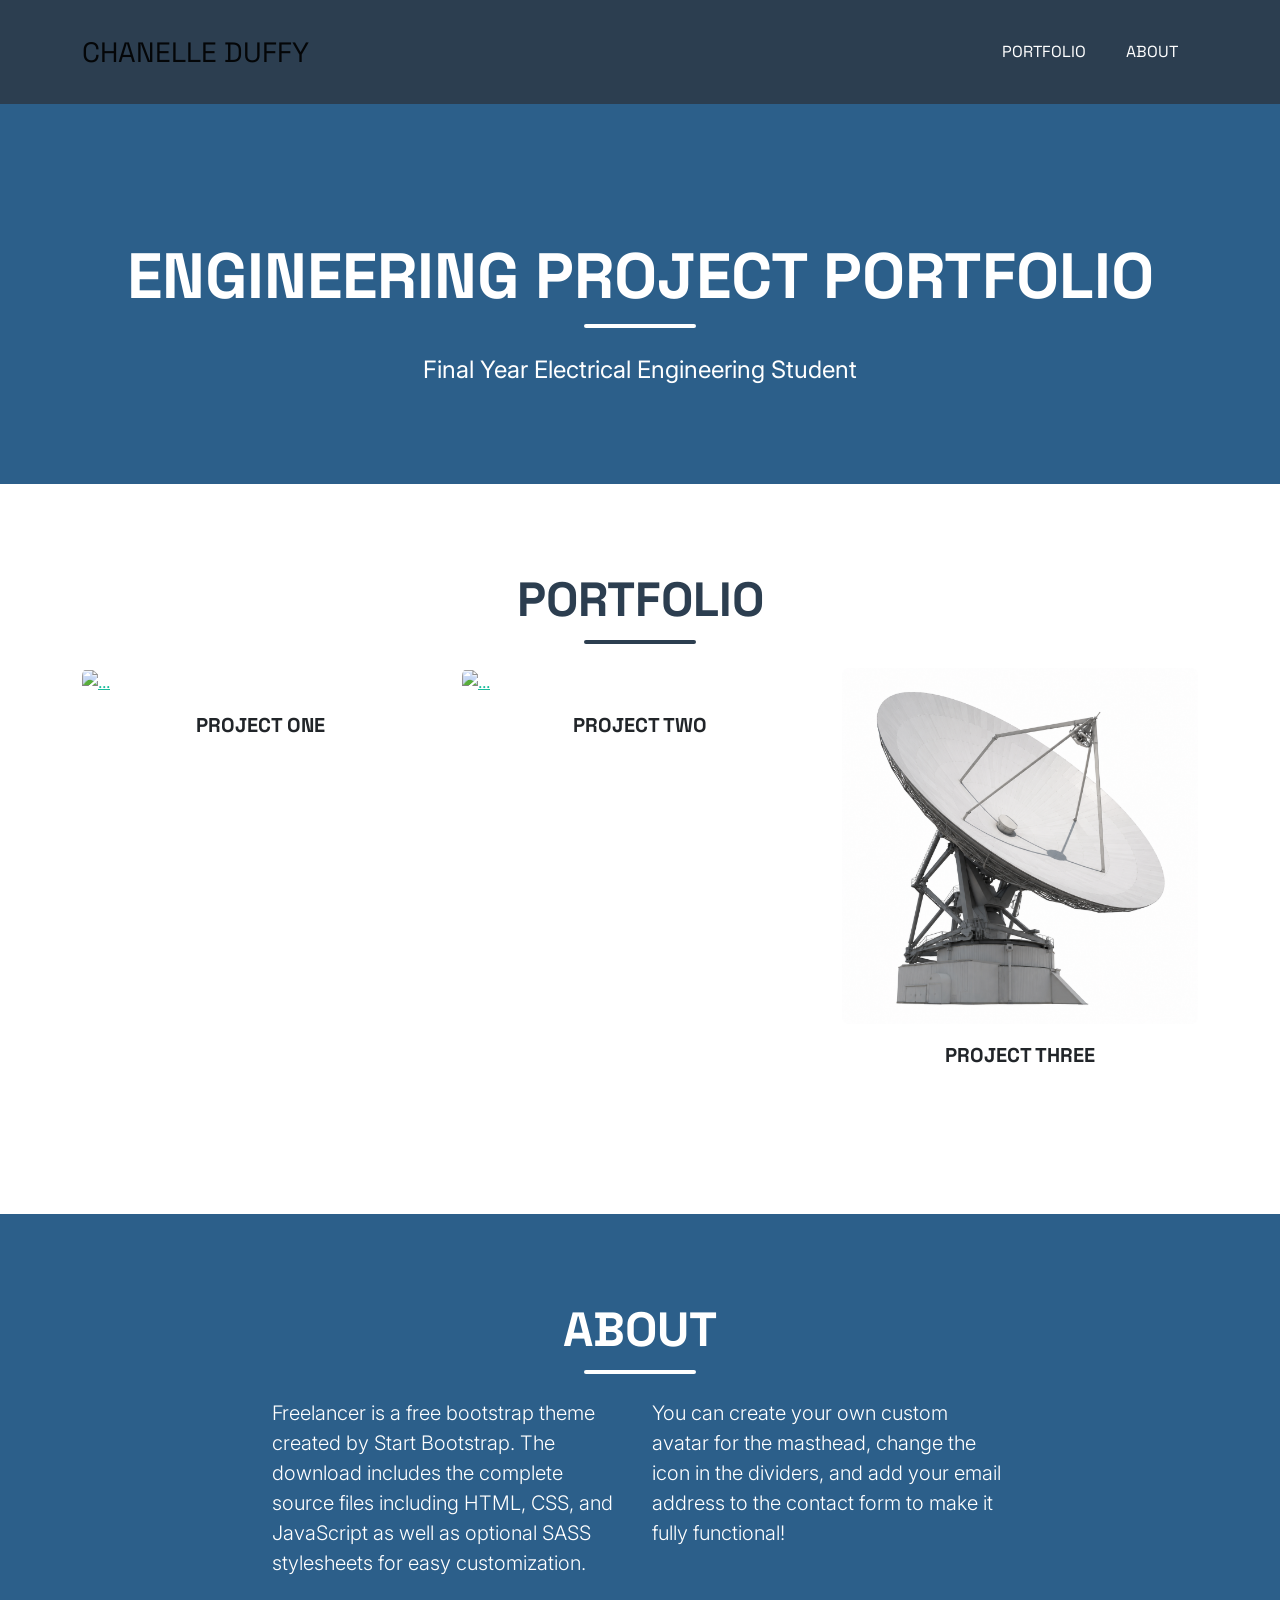
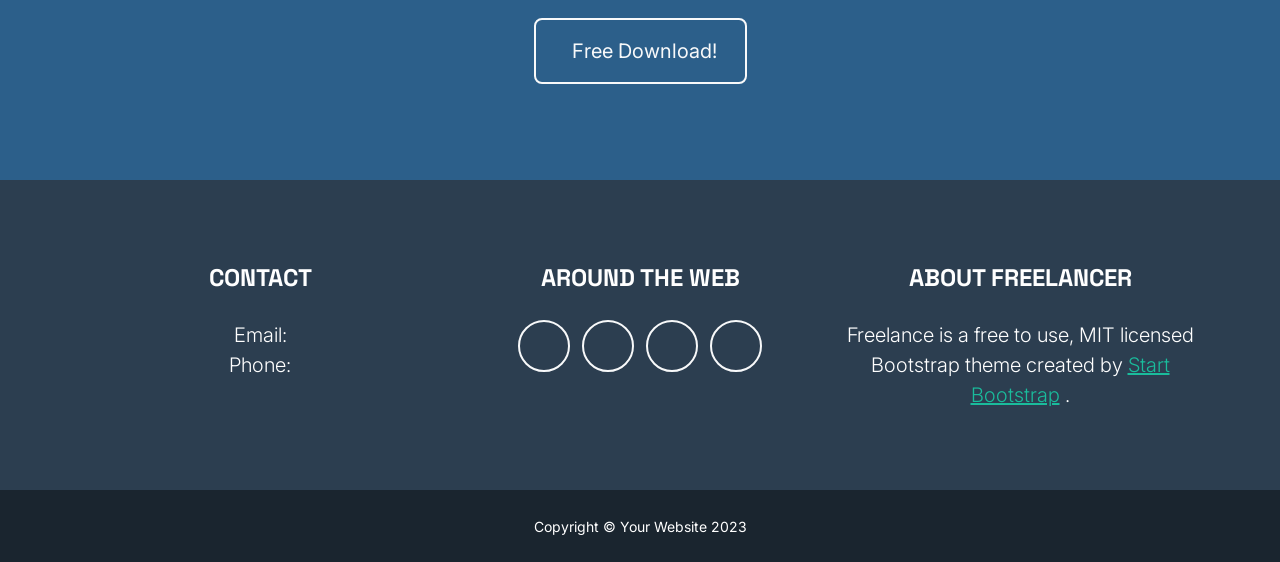
==== commit 60d09640: "Cover pictures" ====
--- a/index.html
+++ b/index.html
@@ -64,7 +64,7 @@
                             <div class="portfolio-item-caption d-flex align-items-center justify-content-center h-100 w-100">
                                 <div class="portfolio-item-caption-content text-center text-white"><i class="fas fa-arrow-right fa-3x"></i></div>
                             </div>
-                            <img class="img-fluid" src="assets/img/portfolio/cabin.png" alt="..." />
+                            <img class="img-fluid" src="assets/img/portfolio/project1.png" alt="..." />
                         </a>
                         <h5 class="text-center text-uppercase mt-3 mb-0">Project One</h5>
                     </div>
@@ -74,7 +74,7 @@
                             <div class="portfolio-item-caption d-flex align-items-center justify-content-center h-100 w-100">
                                 <div class="portfolio-item-caption-content text-center text-white"><i class="fas fa-arrow-right fa-3x"></i></div>
                             </div>
-                            <img class="img-fluid" src="assets/img/portfolio/cake.png" alt="..." />
+                            <img class="img-fluid" src="assets/img/Agilex.png" alt="..." />
                         </a>
                         <h5 class="text-center text-uppercase mt-3 mb-0">Project Two</h5>
                     </div>
@@ -84,7 +84,7 @@
                             <div class="portfolio-item-caption d-flex align-items-center justify-content-center h-100 w-100">
                                 <div class="portfolio-item-caption-content text-center text-white"><i class="fas fa-arrow-right fa-3x"></i></div>
                             </div>
-                            <img class="img-fluid" src="assets/img/portfolio/circus.png" alt="..." />
+                            <img class="img-fluid" src="assets/img/portfolio/antenna_icon.png" alt="..." />
                         </a>
                         <h5 class="text-center text-uppercase mt-3 mb-0">Project Three</h5>
                     </div>
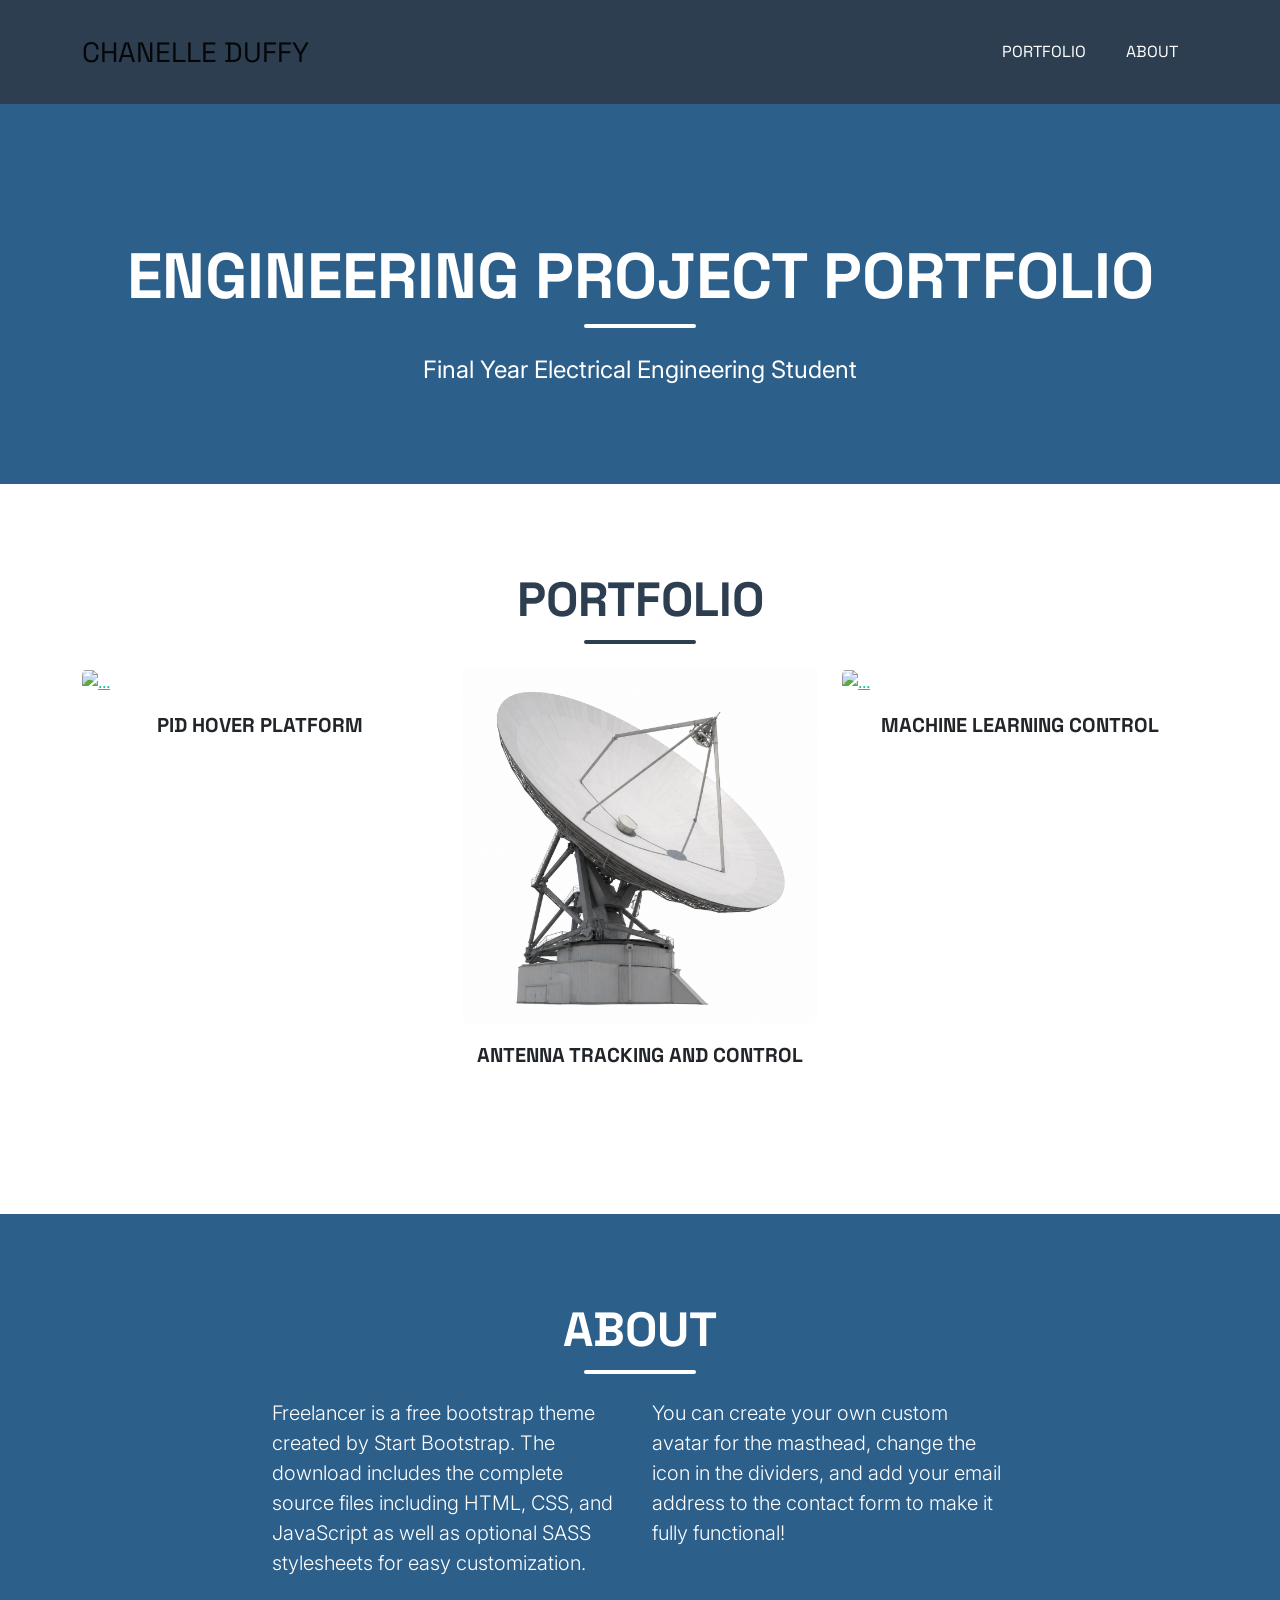
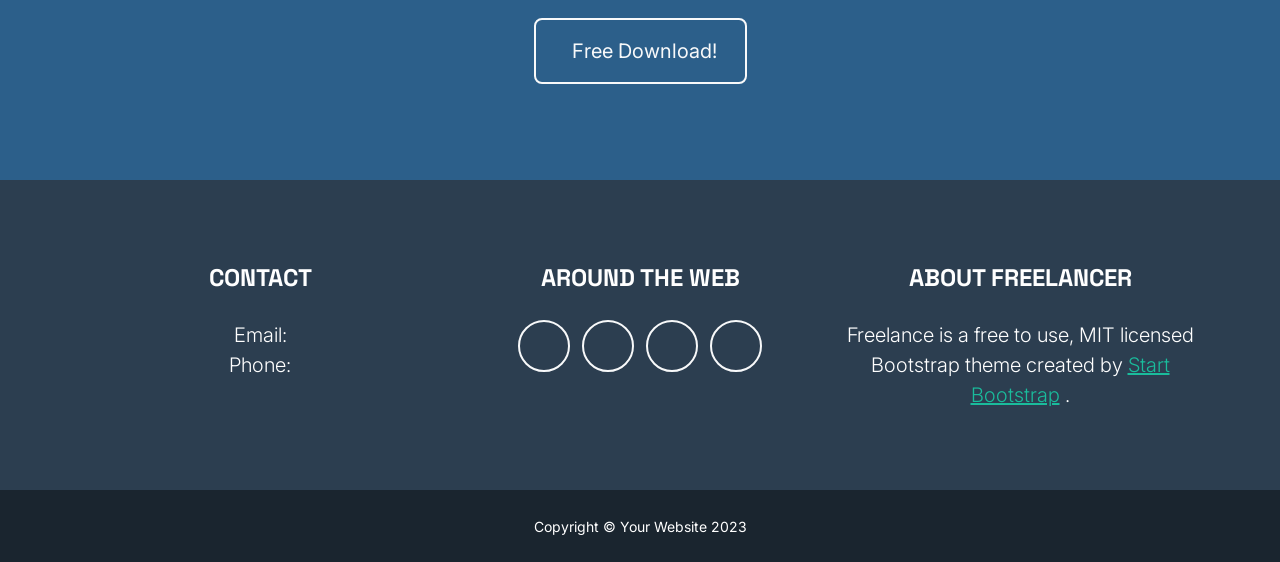
==== commit 79fc7aa9: "fixed spacing:" ====
--- a/index.html
+++ b/index.html
@@ -66,7 +66,7 @@
                             </div>
                             <img class="img-fluid" src="assets/img/portfolio/project1.png" alt="..." />
                         </a>
-                        <h5 class="text-center text-uppercase mt-3 mb-0">Project One</h5>
+                        <h5 class="text-center text-uppercase mt-3 mb-0">PID Hover Platform</h5>
                     </div>
                     <!-- Portfolio Item 2-->
                     <div class="col-md-6 col-lg-4 mb-5">
@@ -74,9 +74,9 @@
                             <div class="portfolio-item-caption d-flex align-items-center justify-content-center h-100 w-100">
                                 <div class="portfolio-item-caption-content text-center text-white"><i class="fas fa-arrow-right fa-3x"></i></div>
                             </div>
-                            <img class="img-fluid" src="assets/img/Agilex.png" alt="..." />
+                            <img class="img-fluid" src="assets/img/portfolio/antenna_icon.png" alt="..." />
                         </a>
-                        <h5 class="text-center text-uppercase mt-3 mb-0">Project Two</h5>
+                        <h5 class="text-center text-uppercase mt-3 mb-0">Antenna Tracking and Control</h5>
                     </div>
                     <!-- Portfolio Item 3-->
                     <div class="col-md-6 col-lg-4 mb-5">
@@ -84,9 +84,9 @@
                             <div class="portfolio-item-caption d-flex align-items-center justify-content-center h-100 w-100">
                                 <div class="portfolio-item-caption-content text-center text-white"><i class="fas fa-arrow-right fa-3x"></i></div>
                             </div>
-                            <img class="img-fluid" src="assets/img/portfolio/antenna_icon.png" alt="..." />
+                            <img class="img-fluid" src="assets/img/Agilex.png" alt="..." />
                         </a>
-                        <h5 class="text-center text-uppercase mt-3 mb-0">Project Three</h5>
+                        <h5 class="text-center text-uppercase mt-3 mb-0">Machine Learning Control</h5>
                     </div>
                 </div>
             </div>
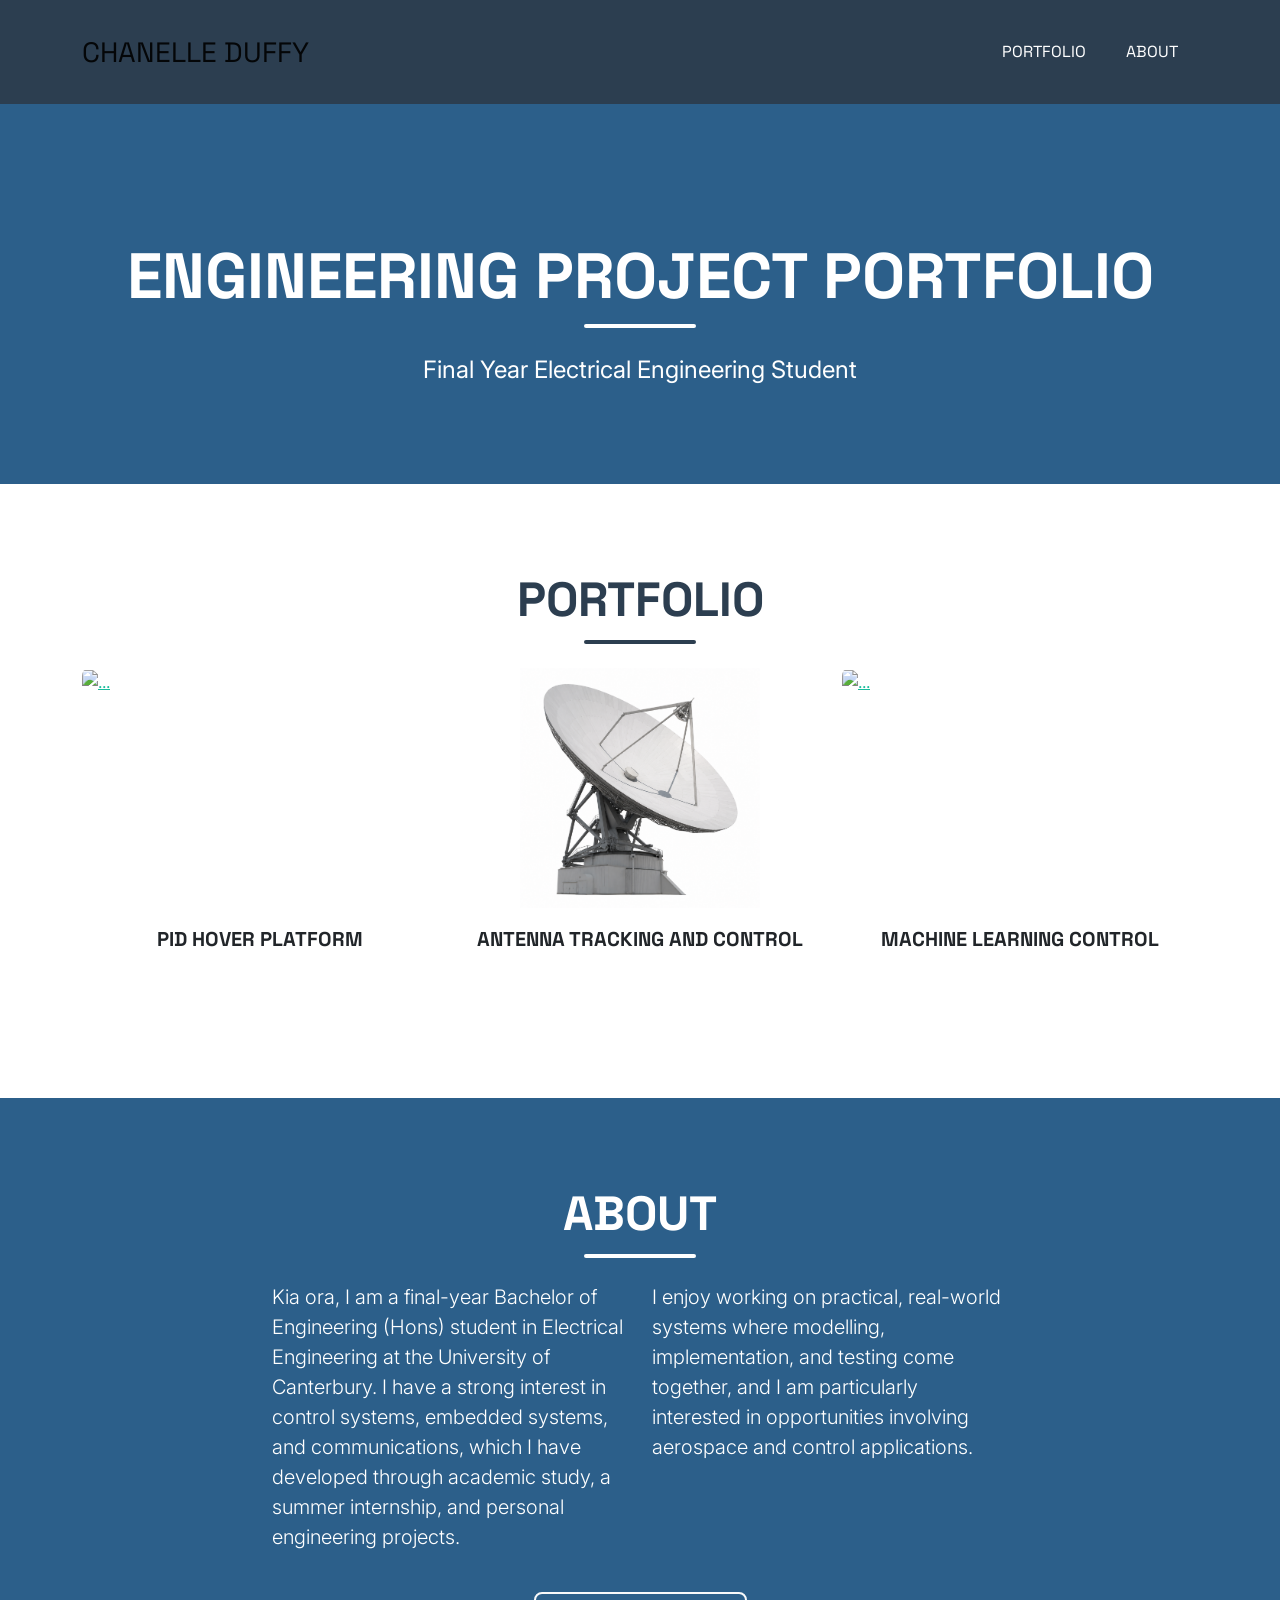
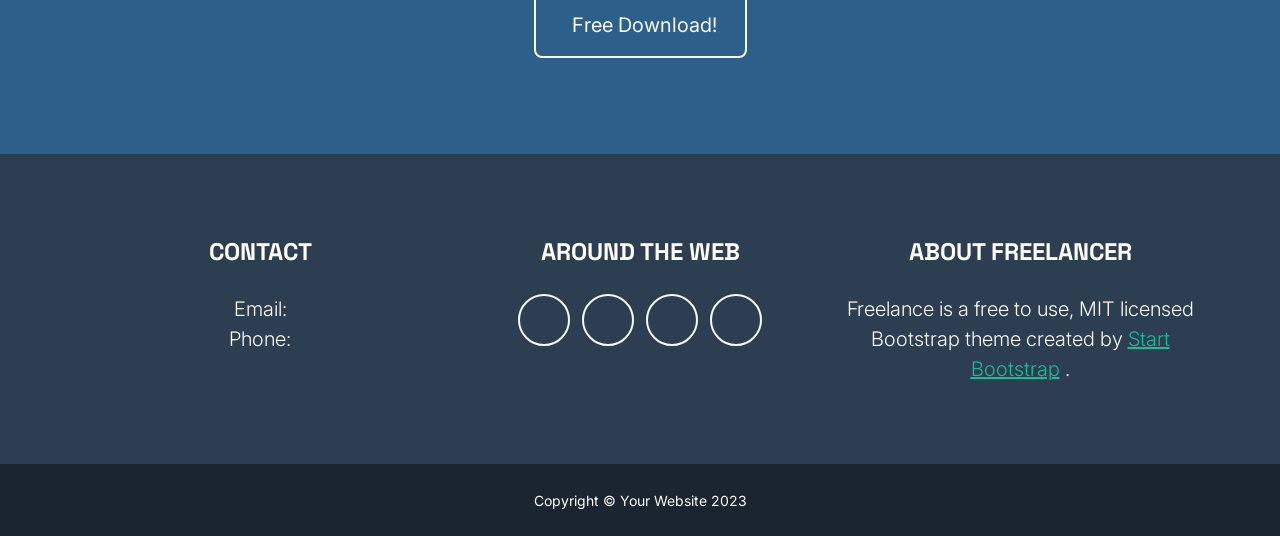
==== commit c14c976c: "Added about" ====
--- a/index.html
+++ b/index.html
@@ -102,8 +102,8 @@
                 </div>
                 <!-- About Section Content-->
                 <div class="row">
-                    <div class="col-lg-4 ms-auto"><p class="lead">Freelancer is a free bootstrap theme created by Start Bootstrap. The download includes the complete source files including HTML, CSS, and JavaScript as well as optional SASS stylesheets for easy customization.</p></div>
-                    <div class="col-lg-4 me-auto"><p class="lead">You can create your own custom avatar for the masthead, change the icon in the dividers, and add your email address to the contact form to make it fully functional!</p></div>
+                    <div class="col-lg-4 ms-auto"><p class="lead">Kia ora, I am a final-year Bachelor of Engineering (Hons) student in Electrical Engineering at the University of Canterbury. I have a strong interest in control systems, embedded systems, and communications, which I have developed through academic study, a summer internship, and personal engineering projects.</p></div>
+                    <div class="col-lg-4 me-auto"><p class="lead"> I enjoy working on practical, real-world systems where modelling, implementation, and testing come together, and I am particularly interested in opportunities involving aerospace and control applications.</p></div>
                 </div>
                 <!-- About Section Button-->
                 <div class="text-center mt-4">
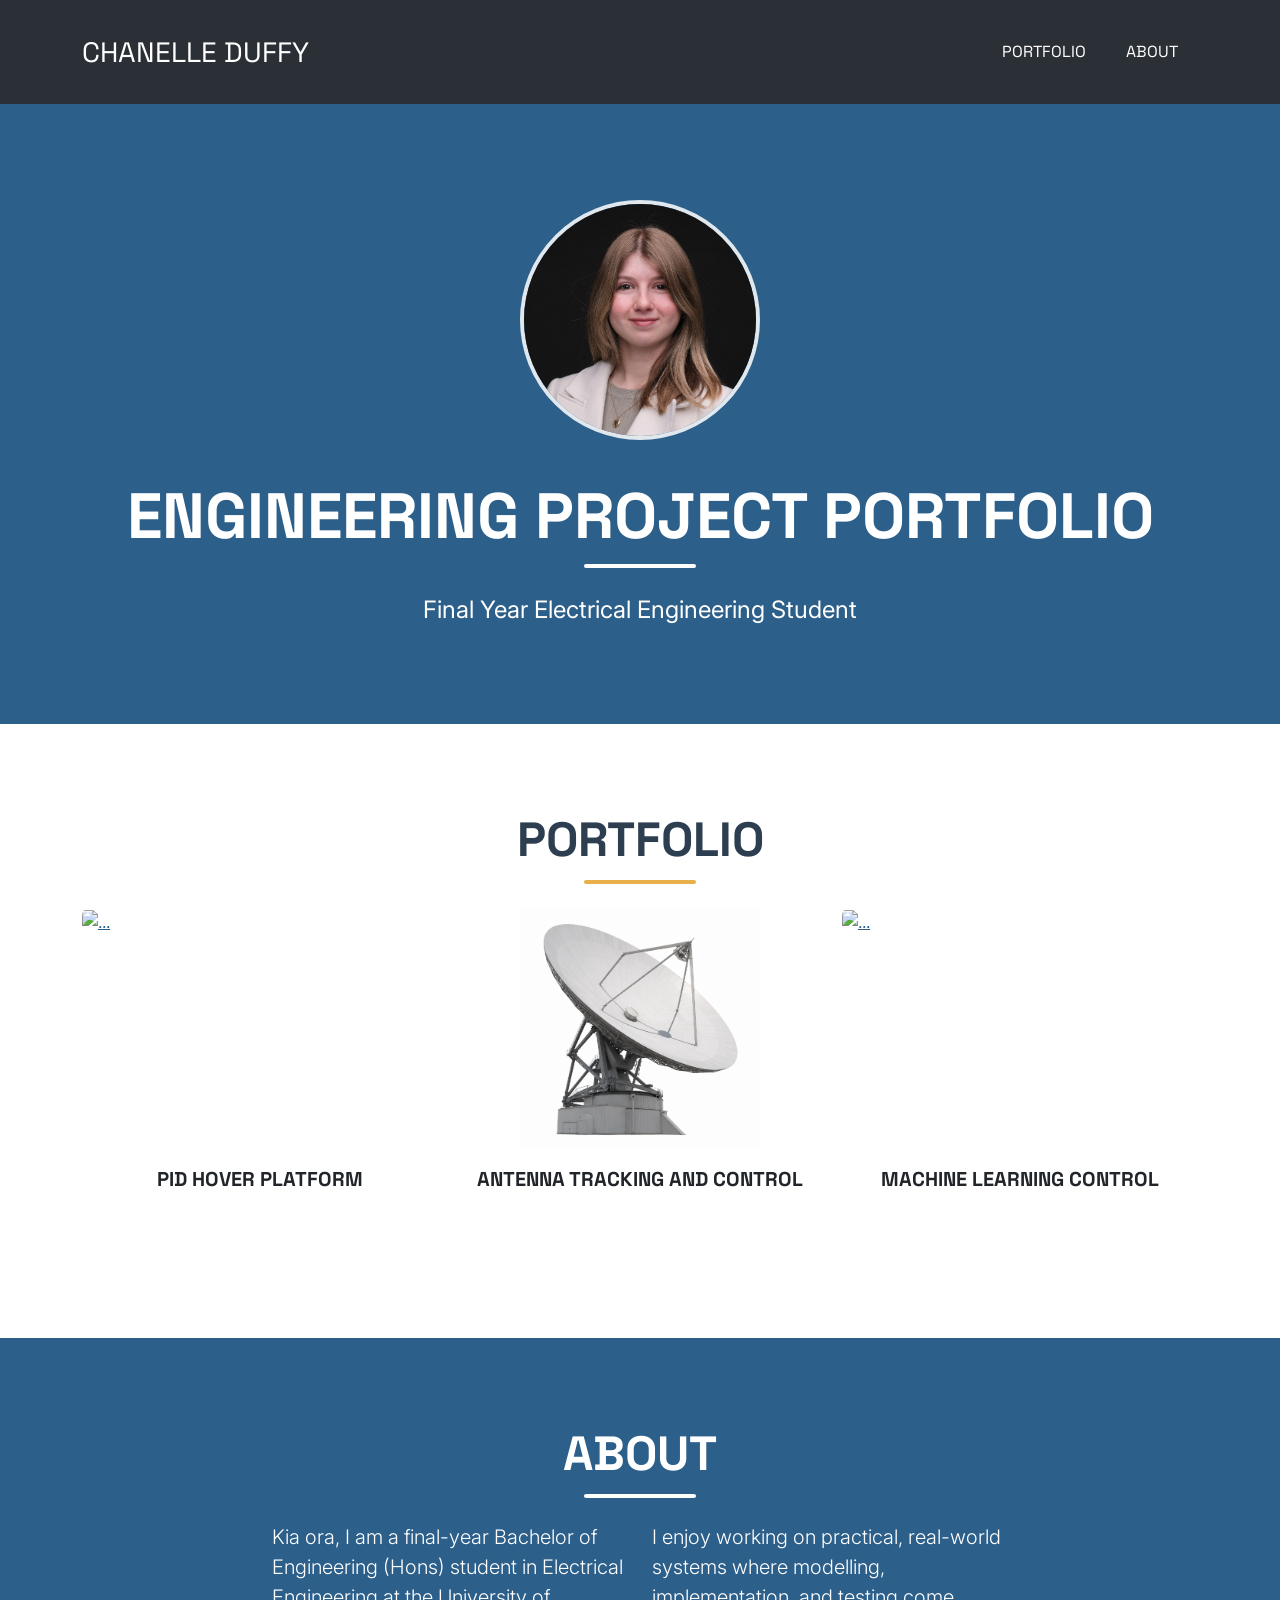
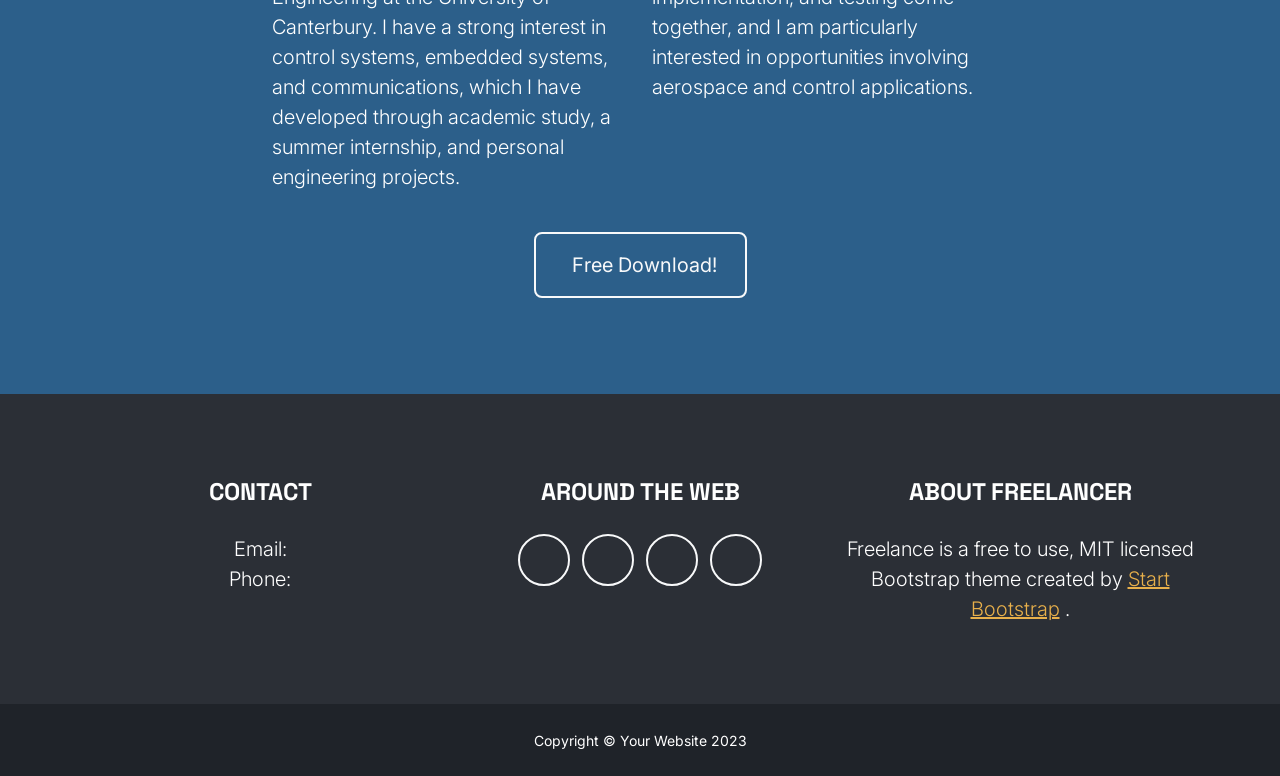
==== commit 015993e1: "image background" ====
--- a/index.html
+++ b/index.html
@@ -37,7 +37,9 @@
         <header class="masthead text-white text-center">
             <div class="container d-flex align-items-center flex-column">
                 <!-- Masthead Avatar Image-->
-                <div class="mb-5"></div>
+                <!-- When your photo is ready, save it into assets/img/ (e.g. profile.jpg),
+                     then UNCOMMENT the <img> line below and delete the placeholder div under it. -->
+                <img class="masthead-avatar mb-5" src="assets/img/headshot.jpg" alt="Chanelle Duffy" />
                 <!-- Masthead Heading-->
                 <h1 class="masthead-heading text-uppercase mb-0">Engineering Project Portfolio</h1>
                 <!-- Spacer Line-->
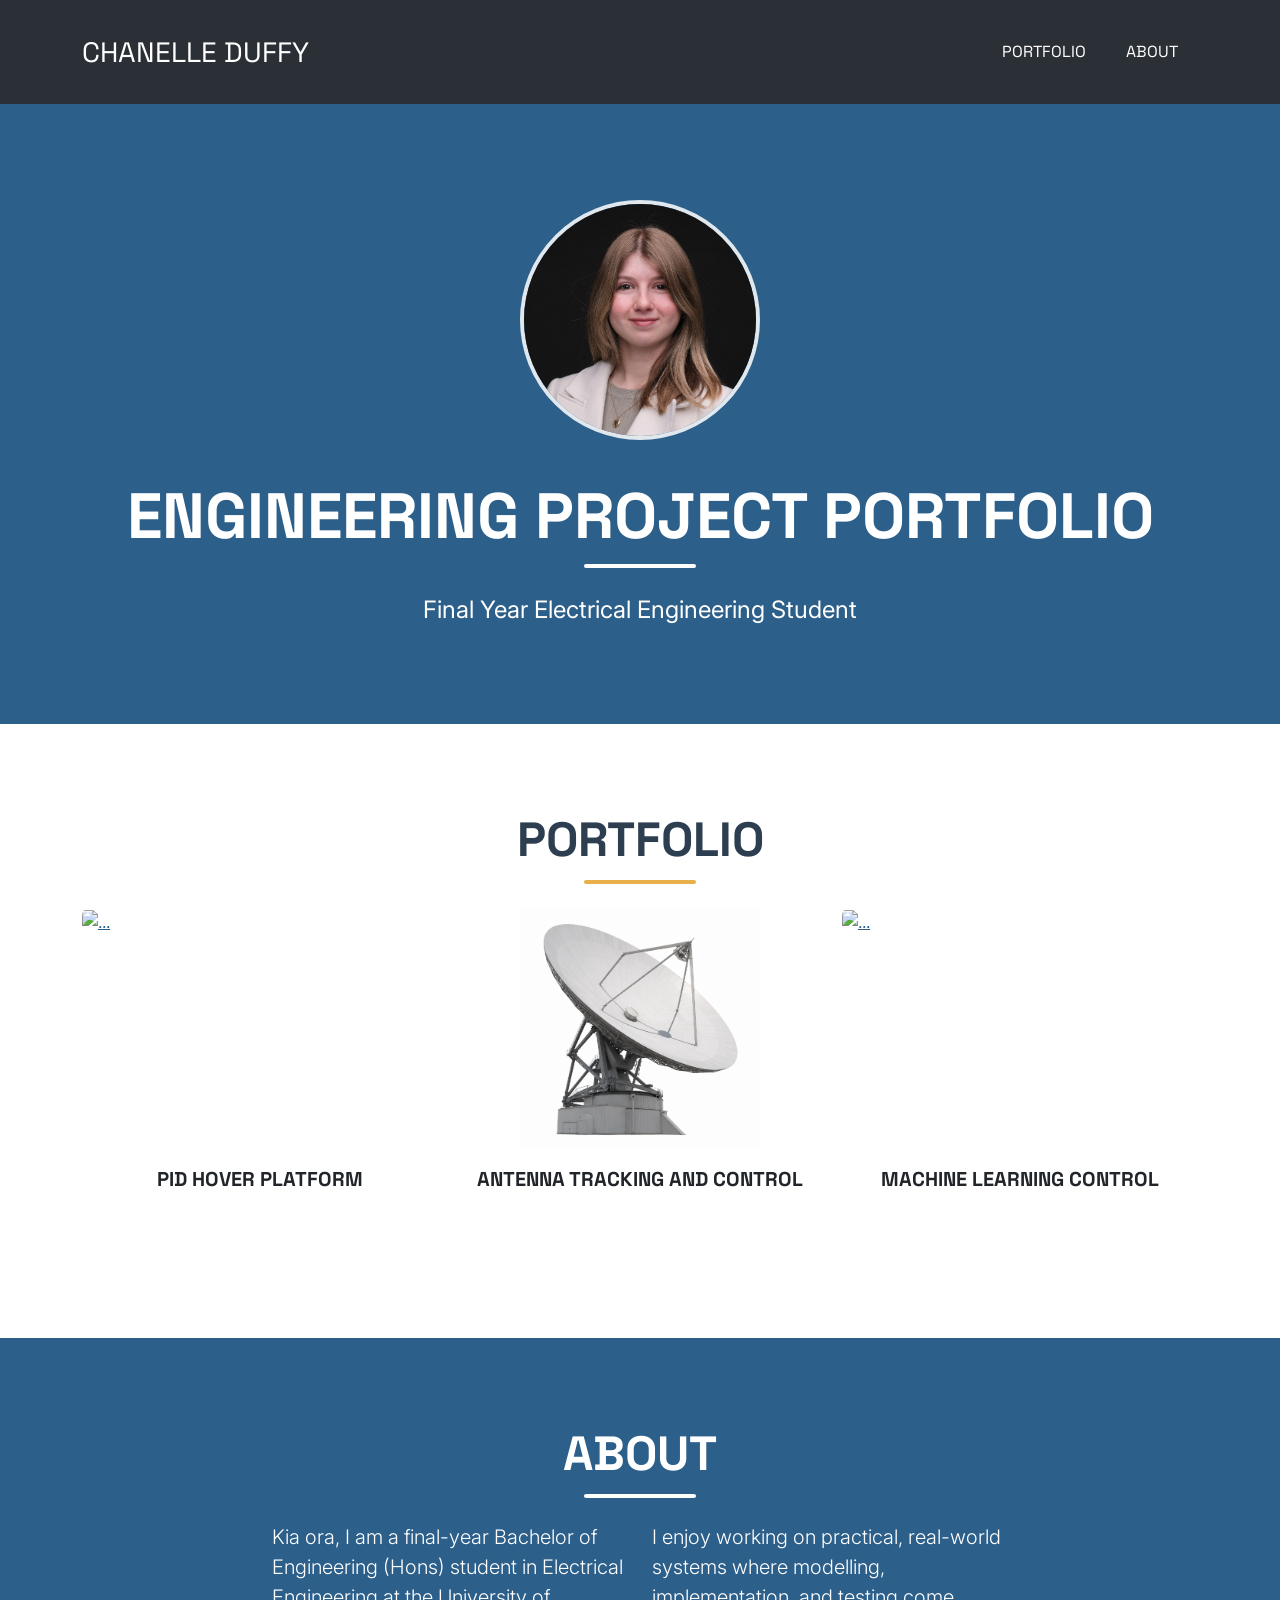
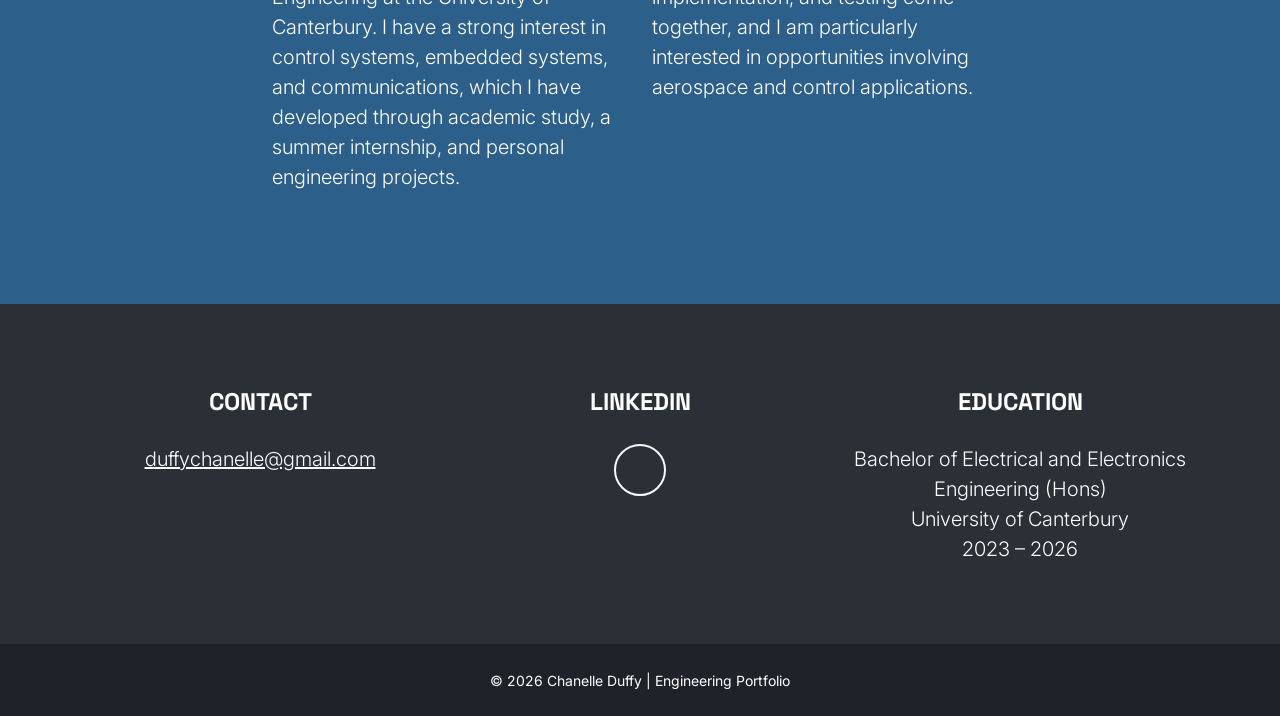
==== commit 22a7b647: "updated copywrite line" ====
--- a/index.html
+++ b/index.html
@@ -107,13 +107,6 @@
                     <div class="col-lg-4 ms-auto"><p class="lead">Kia ora, I am a final-year Bachelor of Engineering (Hons) student in Electrical Engineering at the University of Canterbury. I have a strong interest in control systems, embedded systems, and communications, which I have developed through academic study, a summer internship, and personal engineering projects.</p></div>
                     <div class="col-lg-4 me-auto"><p class="lead"> I enjoy working on practical, real-world systems where modelling, implementation, and testing come together, and I am particularly interested in opportunities involving aerospace and control applications.</p></div>
                 </div>
-                <!-- About Section Button-->
-                <div class="text-center mt-4">
-                    <a class="btn btn-xl btn-outline-light" href="https://startbootstrap.com/theme/freelancer/">
-                        <i class="fas fa-download me-2"></i>
-                        Free Download!
-                    </a>
-                </div>
             </div>
         </section>
         <!-- Footer-->
@@ -124,26 +117,23 @@
                     <div class="col-lg-4 mb-5 mb-lg-0">
                         <h4 class="text-uppercase mb-4">Contact</h4>
                         <p class="lead mb-0">
-                            Email:
-                            <br />
-                            Phone:
+                            <a href="mailto:duffychanelle@gmail.com" class="text-white">duffychanelle@gmail.com</a>
                         </p>
                     </div>
-                    <!-- Footer Social Icons-->
+                    <!-- Footer LinkedIn-->
                     <div class="col-lg-4 mb-5 mb-lg-0">
-                        <h4 class="text-uppercase mb-4">Around the Web</h4>
-                        <a class="btn btn-outline-light btn-social mx-1" href="#!"><i class="fab fa-fw fa-facebook-f"></i></a>
-                        <a class="btn btn-outline-light btn-social mx-1" href="#!"><i class="fab fa-fw fa-twitter"></i></a>
-                        <a class="btn btn-outline-light btn-social mx-1" href="#!"><i class="fab fa-fw fa-linkedin-in"></i></a>
-                        <a class="btn btn-outline-light btn-social mx-1" href="#!"><i class="fab fa-fw fa-dribbble"></i></a>
+                        <h4 class="text-uppercase mb-4">LinkedIn</h4>
+                        <a class="btn btn-outline-light btn-social mx-1" href="https://www.linkedin.com/in/chanelle-duffy" target="_blank"><i class="fab fa-fw fa-linkedin-in"></i></a>
                     </div>
-                    <!-- Footer About Text-->
+                    <!-- Footer Education-->
                     <div class="col-lg-4">
-                        <h4 class="text-uppercase mb-4">About Freelancer</h4>
+                        <h4 class="text-uppercase mb-4">Education</h4>
                         <p class="lead mb-0">
-                            Freelance is a free to use, MIT licensed Bootstrap theme created by
-                            <a href="http://startbootstrap.com">Start Bootstrap</a>
-                            .
+                            Bachelor of Electrical and Electronics Engineering (Hons)
+                            <br />
+                            University of Canterbury
+                            <br />
+                            2023 – 2026
                         </p>
                     </div>
                 </div>
@@ -151,7 +141,7 @@
         </footer>
         <!-- Copyright Section-->
         <div class="copyright py-4 text-center text-white">
-            <div class="container"><small>Copyright &copy; Your Website 2023</small></div>
+            <div class="container"><small>© 2026 Chanelle Duffy | Engineering Portfolio</small></div>
         </div>
         <!-- Bootstrap core JS-->
         <script src="https://cdn.jsdelivr.net/npm/bootstrap@5.2.3/dist/js/bootstrap.bundle.min.js"></script>
